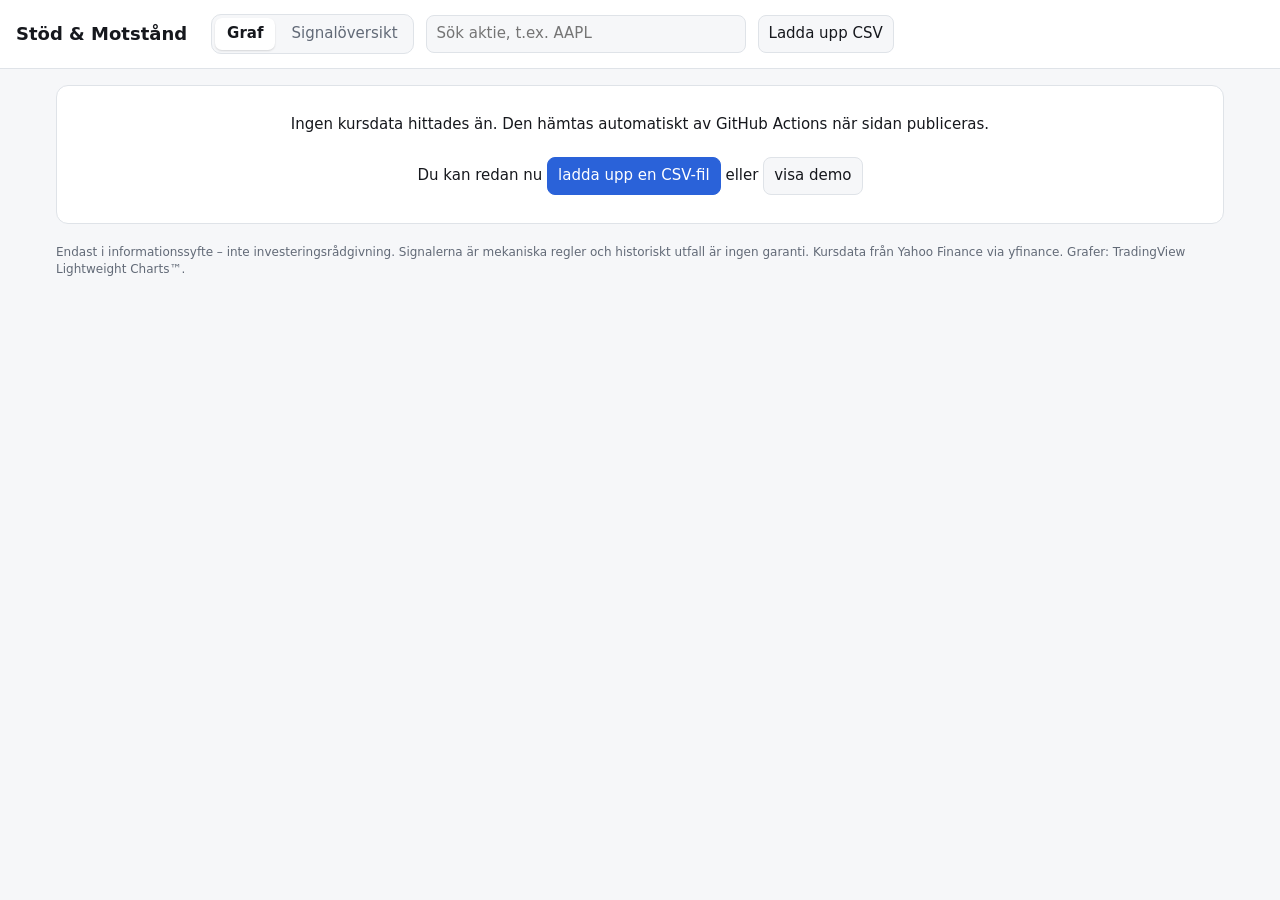
==== site/index.html @ 5eef4443 "Visa bara long-signaler Short-reglerna (nedbrott, avvisning vid motstånd) och short-filtret i signal" ====
<!doctype html>
<html lang="sv">
<head>
<meta charset="utf-8">
<meta name="viewport" content="width=device-width,initial-scale=1">
<title>Stöd &amp; Motstånd</title>
<style>
:root{
  --bg:#f6f7f9; --panel:#fff; --text:#16181d; --muted:#626a77; --border:#dfe3e8;
  --accent:#2a62d9; --sup:#138a52; --sup-bg:#e3f4ea; --res:#c8323a; --res-bg:#fbe6e7;
  --piv:#8a6d12; --grid:#eceef2;
}
@media (prefers-color-scheme: dark){
  :root{
    --bg:#0f1115; --panel:#171a20; --text:#e6e8ec; --muted:#959cab; --border:#2a2f38;
    --accent:#6f9bff; --sup:#3ccf86; --sup-bg:#13291f; --res:#ff6b72; --res-bg:#311719;
    --piv:#e0bd4f; --grid:#21252d;
  }
}
*{box-sizing:border-box}
[hidden]{display:none!important}
body{margin:0;background:var(--bg);color:var(--text);font:15px/1.45 system-ui,-apple-system,"Segoe UI",Roboto,sans-serif}
header{display:flex;flex-wrap:wrap;gap:12px;align-items:center;padding:14px 16px;border-bottom:1px solid var(--border);background:var(--panel)}
h1{font-size:18px;margin:0 12px 0 0;white-space:nowrap}
main{max-width:1200px;margin:0 auto;padding:16px}
input,select,button{font:inherit;color:inherit;background:var(--bg);border:1px solid var(--border);border-radius:8px;padding:7px 10px}
button{cursor:pointer}
button.primary{background:var(--accent);border-color:var(--accent);color:#fff}
#search{min-width:0;flex:1 1 200px;max-width:320px}
.tabs{display:flex;gap:4px;background:var(--bg);border:1px solid var(--border);border-radius:10px;padding:3px}
.tabs button{border:0;background:transparent;padding:5px 12px;border-radius:7px;color:var(--muted)}
.tabs button.on{background:var(--panel);color:var(--text);font-weight:600;box-shadow:0 1px 2px #0002}
.muted{color:var(--muted)}
.small{font-size:13px}
.cards{display:grid;grid-template-columns:repeat(auto-fit,minmax(170px,1fr));gap:12px;margin-bottom:14px}
.card{background:var(--panel);border:1px solid var(--border);border-radius:12px;padding:12px 14px}
.card .label{font-size:12px;color:var(--muted);text-transform:uppercase;letter-spacing:.04em}
.card .value{font-size:22px;font-weight:600;font-variant-numeric:tabular-nums}
.card .sub{font-size:13px;color:var(--muted)}
.card.signal-long{border-color:var(--sup);background:var(--sup-bg)}
.sup{color:var(--sup)} .res{color:var(--res)}
.layout{display:grid;grid-template-columns:1fr 280px;gap:14px}
@media (max-width:900px){.layout{grid-template-columns:1fr}}
.panel{background:var(--panel);border:1px solid var(--border);border-radius:12px;padding:14px}
.chartbox{display:flex;flex-direction:column}
#chart{flex:1;min-height:480px;width:100%}
@media (max-width:600px){#chart{min-height:360px}}
.settings h3{font-size:13px;margin:16px 0 0;padding-top:12px;border-top:1px solid var(--border)}
.settings label{display:block;font-size:13px;color:var(--muted);margin:10px 0 4px}
.settings input[type=range]{width:100%;padding:0}
.settings select{width:100%}
.settings .row{display:flex;justify-content:space-between;align-items:center}
.check{display:flex!important;gap:8px;align-items:center;color:var(--text)!important}
table{width:100%;border-collapse:collapse;font-variant-numeric:tabular-nums}
th,td{padding:8px 10px;text-align:right;border-bottom:1px solid var(--border);white-space:nowrap}
th:first-child,td:first-child{text-align:left}
th{font-size:12px;color:var(--muted);font-weight:500;text-transform:uppercase;letter-spacing:.04em}
td.l,th.l{text-align:left}
.tag{display:inline-block;padding:2px 8px;border-radius:999px;font-size:12px;font-weight:600}
.tag.sup{background:var(--sup-bg)} .tag.res{background:var(--res-bg)}
.tag.piv{background:transparent;color:var(--piv);border:1px solid var(--piv)}
.tag.neutral{background:var(--bg);color:var(--muted)}
tr.current td{font-weight:600;background:var(--bg)}
tr.click{cursor:pointer} tr.click:hover td{background:var(--bg)}
.table-wrap{overflow-x:auto}
h2{font-size:16px;margin:0 0 10px}
.msg{padding:28px;text-align:center}
.stars{letter-spacing:1px;color:var(--accent)}
.stats{display:flex;flex-wrap:wrap;gap:8px 22px;margin:0 0 10px;font-size:14px}
.stats b{font-variant-numeric:tabular-nums}
.toolbar{display:flex;flex-wrap:wrap;gap:10px;align-items:center;margin-bottom:12px}
footer{max-width:1200px;margin:0 auto;padding:4px 16px 30px;font-size:12px;color:var(--muted)}
</style>
</head>
<body>
<header>
  <h1>Stöd &amp; Motstånd</h1>
  <div class="tabs"><button id="tabChart" class="on">Graf</button><button id="tabScan">Signalöversikt</button></div>
  <input id="search" list="stocklist" placeholder="Sök aktie, t.ex. AAPL" autocomplete="off">
  <datalist id="stocklist"></datalist>
  <button id="csvBtn" title="Ladda upp egen kursdata (CSV)">Ladda upp CSV</button>
  <input id="csvFile" type="file" accept=".csv,.txt" hidden>
  <span id="updated" class="muted small"></span>
</header>

<main>
  <!-- ===== Grafvy ===== -->
  <section id="viewChart">
    <div id="content" hidden>
      <div style="display:flex;align-items:baseline;gap:10px;flex-wrap:wrap;margin-bottom:10px">
        <h2 id="title" style="font-size:20px;margin:0"></h2>
        <span id="subtitle" class="muted small"></span>
      </div>
      <div class="cards">
        <div class="card"><div class="label">Senaste kurs</div><div class="value" id="cLast">–</div><div class="sub" id="cLastSub"></div></div>
        <div class="card" id="cSigCard"><div class="label">Signal</div><div class="value" id="cSig">–</div><div class="sub" id="cSigSub"></div></div>
        <div class="card"><div class="label">Närmaste stöd</div><div class="value sup" id="cSup">–</div><div class="sub" id="cSupSub"></div></div>
        <div class="card"><div class="label">Närmaste motstånd</div><div class="value res" id="cRes">–</div><div class="sub" id="cResSub"></div></div>
        <div class="card"><div class="label">ATR (14)</div><div class="value" id="cAtr">–</div><div class="sub" id="cAtrSub"></div></div>
      </div>

      <div class="layout">
        <div class="panel chartbox" style="padding:8px"><div id="chart"></div></div>
        <div class="panel settings">
          <label for="period" style="margin-top:0">Period</label>
          <select id="period">
            <option value="126">6 månader</option>
            <option value="252" selected>1 år</option>
            <option value="504">2 år</option>
            <option value="1260">5 år</option>
          </select>
          <label for="win"><span class="row"><span>Känslighet (svängfönster)</span><b id="winV"></b></span></label>
          <input id="win" type="range" min="2" max="20" value="5">
          <label for="tol"><span class="row"><span>Zonbredd (× ATR)</span><b id="tolV"></b></span></label>
          <input id="tol" type="range" min="0.2" max="2" step="0.1" value="0.6">
          <label for="minT"><span class="row"><span>Minsta antal träffar</span><b id="minTV"></b></span></label>
          <input id="minT" type="range" min="1" max="5" value="2">
          <label for="maxN"><span class="row"><span>Nivåer per sida</span><b id="maxNV"></b></span></label>
          <input id="maxN" type="range" min="1" max="8" value="4">
          <label for="pivBase">Klassiska pivotpunkter</label>
          <select id="pivBase">
            <option value="off">Visa inte</option>
            <option value="day">Från senaste dagen</option>
            <option value="week" selected>Från förra veckan</option>
            <option value="month">Från förra månaden</option>
          </select>
          <label class="check"><input type="checkbox" id="markers"> Markera svängpunkter</label>

          <h3>Signaler</h3>
          <label class="check"><input type="checkbox" id="showSig" checked> Visa long-signaler i grafen</label>
          <label class="check"><input type="checkbox" id="trend" checked> Bara när kursen är över SMA 50</label>
          <label for="minRR"><span class="row"><span>Minsta risk/belöning</span><b id="minRRV"></b></span></label>
          <input id="minRR" type="range" min="0" max="3" step="0.25" value="1">
        </div>
      </div>

      <div class="panel" style="margin-top:14px">
        <h2>Signaler i perioden</h2>
        <div class="stats" id="sigStats"></div>
        <div class="table-wrap">
          <table>
            <thead><tr><th>Datum</th><th class="l">Signal</th><th class="l">Typ</th><th>Kurs</th><th>Stopp</th><th>Mål</th><th>R/R</th><th class="l">Utfall</th></tr></thead>
            <tbody id="sigRows"></tbody>
          </table>
        </div>
      </div>

      <div class="panel" style="margin-top:14px">
        <h2>Nivåer</h2>
        <div class="table-wrap">
          <table>
            <thead><tr><th>Typ</th><th>Nivå</th><th>Avstånd</th><th>Träffar</th><th>Senast testad</th><th>Styrka</th></tr></thead>
            <tbody id="levels"></tbody>
          </table>
        </div>
      </div>
    </div>
    <div id="message" class="panel msg"></div>
  </section>

  <!-- ===== Signalöversikt ===== -->
  <section id="viewScan" hidden>
    <div class="panel">
      <div class="toolbar">
        <h2 style="margin:0 auto 0 0">Signalöversikt</h2>
        <select id="scanDays">
          <option value="1">Senaste dagen</option>
          <option value="3">Senaste 3 dagarna</option>
          <option value="5" selected>Senaste 5 dagarna</option>
          <option value="10">Senaste 10 dagarna</option>
          <option value="21">Senaste månaden</option>
        </select>
        <label class="small" style="display:flex;gap:6px;align-items:center"><input type="checkbox" id="scanActive" checked> Bara aktiva</label>
      </div>
      <p id="scanStatus" class="muted small" style="margin:0 0 10px"></p>
      <div class="table-wrap">
        <table>
          <thead><tr><th>Aktie</th><th>Kurs</th><th class="l">Signal</th><th class="l">Typ</th><th>Datum</th><th>Stopp</th><th>Mål</th><th>R/R</th><th class="l">Status</th></tr></thead>
          <tbody id="scanRows"></tbody>
        </table>
      </div>
      <p class="muted small" style="margin:12px 0 0">Använder inställningarna från grafvyn. Klicka på en rad för att öppna aktien.</p>
    </div>
  </section>
</main>
<footer>Endast i informationssyfte – inte investeringsrådgivning. Signalerna är mekaniska regler och historiskt utfall är ingen garanti. Kursdata från Yahoo Finance via yfinance. Grafer: TradingView Lightweight Charts™.</footer>

<script src="vendor/lightweight-charts.standalone.production.js"></script>
<script>
"use strict";
const $ = id => document.getElementById(id);
const css = n => getComputedStyle(document.documentElement).getPropertyValue(n).trim();
const esc = s => String(s).replace(/[<>&"]/g, ch => ({"<":"&lt;",">":"&gt;","&":"&amp;",'"':"&quot;"}[ch]));
const state = { index: [], data: null, chart: null, candleSeries: null, volSeries: null, priceLines: [], cache: new Map() };

/* ---------- Formatering ---------- */
function fmt(x){
  if (x == null || !isFinite(x)) return "–";
  const d = Math.abs(x) >= 1000 ? 0 : Math.abs(x) >= 10 ? 2 : 3;
  return x.toLocaleString("sv-SE", {minimumFractionDigits:d, maximumFractionDigits:d});
}
const pct = x => (x > 0 ? "+" : "") + x.toLocaleString("sv-SE",{minimumFractionDigits:1,maximumFractionDigits:1}) + " %";
const num1 = x => x.toLocaleString("sv-SE",{minimumFractionDigits:1,maximumFractionDigits:1});

/* ---------- Inställningar ---------- */
function opts(){
  return {
    L: +$("period").value, k: +$("win").value, tolF: +$("tol").value, minT: +$("minT").value,
    maxN: +$("maxN").value, trend: $("trend").checked, minRR: +$("minRR").value,
  };
}

/* ---------- Beräkningar ---------- */
// Förberedda serier för en aktie: ATR(14), SMA(50) och svängpunkter
function prepare(all, k){
  const n = all.length, atrA = new Array(n).fill(NaN), sma = new Array(n).fill(NaN);
  let trSum = 0, cSum = 0; const tr = [0];
  for (let i = 1; i < n; i++){
    const [, , h, l] = all[i], pc = all[i-1][4];
    tr.push(Math.max(h - l, Math.abs(h - pc), Math.abs(l - pc)));
  }
  for (let i = 0; i < n; i++){
    trSum += tr[i]; if (i >= 15) trSum -= tr[i-14];
    if (i >= 14) atrA[i] = (i >= 15 ? trSum : trSum - tr[0]) / 14;
    cSum += all[i][4]; if (i >= 50) cSum -= all[i-50][4];
    if (i >= 49) sma[i] = cSum / 50;
  }
  return { all, atrA, sma, pivots: findPivots(all, k), k };
}

function findPivots(c, k){
  const piv = [];
  for (let i = k; i < c.length - k; i++){
    let isHigh = true, isLow = true;
    for (let j = i - k; j <= i + k; j++){
      if (j === i) continue;
      if (c[j][2] > c[i][2]) isHigh = false;
      if (c[j][3] < c[i][3]) isLow = false;
      if (!isHigh && !isLow) break;
    }
    if (isHigh) piv.push({i, price:c[i][2], kind:"high"});
    if (isLow)  piv.push({i, price:c[i][3], kind:"low"});
  }
  return piv;
}

// Nivåer så som de såg ut vid slutet av dag t (bara svängpunkter som var bekräftade då)
function levelsAt(ctx, t, o){
  const { all, atrA, pivots, k } = ctx;
  const start = Math.max(0, t - o.L + 1);
  const pts = pivots.filter(p => p.i >= start && p.i <= t - k);
  const a = atrA[t], close = all[t][4];
  const tol = Math.max((isFinite(a) ? a : close * 0.02) * o.tolF, close * 0.002);
  const sorted = pts.sort((x,y)=>x.price-y.price);
  const clusters = [];
  for (const p of sorted){
    const cl = clusters[clusters.length-1];
    if (cl && p.price - cl.min <= tol) cl.pts.push(p); else clusters.push({min:p.price, pts:[p]});
  }
  const span = Math.max(1, t - start);
  const levels = clusters.map(cl => {
    let wSum = 0, pSum = 0;
    for (const p of cl.pts){ const w = 0.4 + 0.6 * (p.i - start) / span; wSum += w; pSum += w * p.price; }
    const lastI = Math.max(...cl.pts.map(p=>p.i));
    return { price:pSum/wSum, touches:cl.pts.length, score:wSum, lastDate:all[lastI][0],
             highs:cl.pts.filter(p=>p.kind==="high").length, lows:cl.pts.filter(p=>p.kind==="low").length };
  }).filter(l => l.touches >= o.minT);
  return { levels, tol, a: isFinite(a) ? a : close * 0.02, start, pts };
}

/* Signalregler (utvärderas på dagens stängning mot gårdagens nivåer):
   Long – Utbrott: stängning över ett motstånd med minst ¼ ATR marginal.
       – Studs:   dagens lägsta når stödzonen, stängning över stödet och grön dag.
   Stopp läggs på andra sidan nivån (± zonbredd), målet är nästa nivå (annars 2R). */
function signalAt(ctx, t, o){
  if (t < 60) return null;
  const { all, sma } = ctx;
  const LV = levelsAt(ctx, t - 1, o);
  if (!LV.levels.length) return null;
  const [date, O, H, Lo, C] = all[t], P = all[t-1][4], a = LV.a, tol = LV.tol;
  const lv = LV.levels.map(l => l.price).sort((x,y)=>x-y);
  const upBreaks = lv.filter(x => P <= x && C > x + 0.25 * a);
  const below = lv.filter(x => x < C);
  let s = null;
  if (upBreaks.length){ const x = Math.max(...upBreaks); s = {side:"long", kind:"Utbrott", level:x, stop:x - tol}; }
  else {
    const sp = below.length ? below[below.length-1] : null;
    if (sp != null && Lo <= sp + tol && C > O && C - sp <= a) s = {side:"long", kind:"Studs på stöd", level:sp, stop:sp - tol};
  }
  if (!s) return null;
  if (o.trend && isFinite(sma[t]) && C < sma[t]) return null;
  const tg = lv.find(x => x > C + 0.5 * a); s.target = tg ?? C + 2 * (C - s.stop);
  const risk = Math.abs(C - s.stop);
  if (risk <= 0) return null;
  s.rr = Math.abs(s.target - C) / risk;
  if (s.rr < o.minRR) return null;
  return { ...s, t, date, entry:C };
}

// Följ upp en signal: nåddes målet eller stoppet först?
function outcome(all, s){
  for (let j = s.t + 1; j < all.length; j++){
    const [, , h, l] = all[j];
    if (s.side === "long"){
      if (l <= s.stop) return {res:"loss", r:-1, date:all[j][0]};
      if (h >= s.target) return {res:"win", r:s.rr, date:all[j][0]};
    } else {
      if (h >= s.stop) return {res:"loss", r:-1, date:all[j][0]};
      if (l <= s.target) return {res:"win", r:s.rr, date:all[j][0]};
    }
  }
  return {res:"open", r:0};
}

function signalsInRange(ctx, from, to, o){
  const out = []; const lastT = {long:-1e9};
  for (let t = Math.max(from, 60); t <= to; t++){
    const s = signalAt(ctx, t, o);
    if (!s || t - lastT[s.side] < ctx.k) continue; // undvik upprepningar
    lastT[s.side] = t;
    s.out = outcome(ctx.all, s);
    out.push(s);
  }
  return out;
}

function classicPivots(all, base){
  if (base === "off" || all.length < 2) return null;
  let rows;
  if (base === "day") rows = [all[all.length-1]];
  else {
    const key = base === "week"
      ? d => { const x = new Date(d); const day = (x.getUTCDay()+6)%7; x.setUTCDate(x.getUTCDate()-day); return x.toISOString().slice(0,10); }
      : d => d.slice(0,7);
    const curKey = key(all[all.length-1][0]);
    let prevKey = null;
    for (let i = all.length-1; i >= 0; i--){ const k = key(all[i][0]); if (k !== curKey){ prevKey = k; break; } }
    if (!prevKey) return null;
    rows = all.filter(r => key(r[0]) === prevKey);
  }
  const H = Math.max(...rows.map(r=>r[2])), L = Math.min(...rows.map(r=>r[3])), C = rows[rows.length-1][4];
  const P = (H + L + C) / 3;
  return [["R3", H + 2*(P - L)], ["R2", P + (H - L)], ["R1", 2*P - L], ["P", P],
          ["S1", 2*P - H], ["S2", P - (H - L)], ["S3", L - 2*(H - P)]];
}

/* ---------- Diagram ---------- */
function buildChart(){
  const el = $("chart");
  el.innerHTML = "";
  const chart = LightweightCharts.createChart(el, {
    autoSize: true,
    layout: { background:{type:"solid", color:css("--panel")}, textColor:css("--muted"), fontFamily:"system-ui, sans-serif" },
    grid: { vertLines:{color:css("--grid")}, horzLines:{color:css("--grid")} },
    rightPriceScale: { borderColor:css("--border") },
    timeScale: { borderColor:css("--border") },
    crosshair: { mode: LightweightCharts.CrosshairMode.Normal },
    localization: { locale: "sv-SE" },
  });
  state.candleSeries = chart.addCandlestickSeries({
    upColor:css("--sup"), downColor:css("--res"), borderVisible:false,
    wickUpColor:css("--sup"), wickDownColor:css("--res"),
  });
  state.volSeries = chart.addHistogramSeries({ priceScaleId:"vol", priceFormat:{type:"volume"}, lastValueVisible:false, priceLineVisible:false });
  chart.priceScale("vol").applyOptions({ scaleMargins:{top:0.85, bottom:0} });
  state.chart = chart;
}

/* ---------- Rendering av grafvyn ---------- */
function setLabels(){
  $("winV").textContent = $("win").value + " dagar";
  $("tolV").textContent = (+$("tol").value).toFixed(1);
  $("minTV").textContent = $("minT").value;
  $("maxNV").textContent = $("maxN").value;
  $("minRRV").textContent = (+$("minRR").value).toFixed(2).replace(".", ",");
}

const sigTag = () => `<span class="tag sup">Long</span>`;
const outText = o => o.res === "win" ? `<span class="sup">Mål nått ${o.date}</span>` : o.res === "loss" ? `<span class="res">Stoppad ${o.date}</span>` : `<span class="muted">Aktiv</span>`;

function render(){
  setLabels();
  const d = state.data; if (!d) return;
  const o = opts();
  const all = d.candles, n = all.length, T = n - 1;
  const ctx = prepare(all, o.k);
  const LV = levelsAt(ctx, T, o);
  const c = all.slice(LV.start), off = LV.start;
  const last = all[T], close = last[4], prev = n > 1 ? all[T-1][4] : close, a = LV.a;

  const levels = LV.levels;
  const maxScore = Math.max(1e-9, ...levels.map(l=>l.score));
  const sup = levels.filter(l => l.price < close).sort((x,y)=>y.score-x.score).slice(0,o.maxN).sort((x,y)=>y.price-x.price);
  const res = levels.filter(l => l.price >= close).sort((x,y)=>y.score-x.score).slice(0,o.maxN).sort((x,y)=>x.price-y.price);
  // Saknas nivå på någon sida (t.ex. vid ny botten/topp) används periodens lägsta/högsta
  const extreme = kind => { const col = kind === "low" ? 3 : 2; let bi = 0;
    c.forEach((r,i) => { if (kind === "low" ? r[col] < c[bi][col] : r[col] > c[bi][col]) bi = i; });
    return {price:c[bi][col], touches:1, score:0, lastDate:c[bi][0], highs:+(kind==="high"), lows:+(kind==="low"), extreme:true}; };
  if (!sup.length){ const e = extreme("low"); if (e.price < close) sup.push(e); }
  if (!res.length){ const e = extreme("high"); if (e.price > close) res.push(e); }
  const piv = classicPivots(all, $("pivBase").value);
  const sigs = signalsInRange(ctx, off + 1, T, o);
  const active = [...sigs].reverse().find(s => s.out.res === "open" && T - s.t <= 10);

  // Kort
  const currency = d.currency || "";
  $("cLast").textContent = fmt(close) + (currency ? " " + currency : "");
  const chg = (close/prev - 1) * 100;
  $("cLastSub").innerHTML = `<span class="${chg>=0?"sup":"res"}">${pct(chg)}</span> · ${last[0]}`;
  const ns = sup[0], nr = res[0];
  $("cSup").textContent = ns ? fmt(ns.price) : "–";
  $("cSupSub").textContent = ns ? `${pct((ns.price/close-1)*100)} · ${ns.extreme ? "periodens botten" : ns.touches + " träffar"}` : "Ingen nivå under kursen";
  $("cRes").textContent = nr ? fmt(nr.price) : "–";
  $("cResSub").textContent = nr ? `${pct((nr.price/close-1)*100)} · ${nr.extreme ? "periodens topp" : nr.touches + " träffar"}` : "Ingen nivå över kursen";
  $("cAtr").textContent = fmt(a);
  $("cAtrSub").textContent = num1(a/close*100) + " % av kursen";
  const card = $("cSigCard");
  card.className = "card" + (active ? " signal-" + active.side : "");
  if (active){
    $("cSig").innerHTML = `<span class="sup">LONG</span>`;
    $("cSigSub").textContent = `${active.kind} ${active.date} · stopp ${fmt(active.stop)} · mål ${fmt(active.target)} · R/R ${num1(active.rr)}`;
  } else {
    $("cSig").innerHTML = `<span class="muted">Neutral</span>`;
    $("cSigSub").textContent = "Ingen aktiv signal de senaste 10 dagarna";
  }

  // Diagram
  if (!state.chart) buildChart();
  const cs = state.candleSeries;
  cs.setData(c.map(r => ({time:r[0], open:r[1], high:r[2], low:r[3], close:r[4]})));
  const up = css("--sup"), dn = css("--res");
  state.volSeries.setData(c.map(r => ({time:r[0], value:r[5]||0, color:(r[4]>=r[1]?up:dn) + "55"})));
  state.priceLines.forEach(pl => cs.removePriceLine(pl));
  state.priceLines = [];
  const S = LightweightCharts.LineStyle;
  const line = (price, color, title, extra = {}) => state.priceLines.push(cs.createPriceLine({price, color, lineWidth:1, lineStyle:S.Solid, axisLabelVisible:true, title, ...extra}));
  sup.forEach((l,i) => line(l.price, up, l.extreme ? "Periodens botten" : `Stöd (${l.touches})`, {lineWidth: i===0?2:1}));
  res.forEach((l,i) => line(l.price, dn, l.extreme ? "Periodens topp" : `Motstånd (${l.touches})`, {lineWidth: i===0?2:1}));
  if (piv) piv.forEach(([name, p]) => line(p, css("--piv"), name, {lineStyle:S.Dashed, axisLabelVisible:false}));
  if (active && $("showSig").checked){
    line(active.stop, css("--muted"), "Stopp", {lineStyle:S.Dotted});
    line(active.target, css("--accent"), "Mål", {lineStyle:S.Dotted});
  }
  const marks = [];
  if ($("markers").checked) LV.pts.forEach(p => marks.push({time:all[p.i][0], position: p.kind==="high" ? "aboveBar" : "belowBar",
    color: (p.kind==="high" ? dn : up) + "99", shape:"circle", size:0.5}));
  if ($("showSig").checked) sigs.forEach(s => marks.push({time:s.date, position: s.side==="long" ? "belowBar" : "aboveBar",
    color: s.side==="long" ? up : dn, shape: s.side==="long" ? "arrowUp" : "arrowDown", text: s.side==="long" ? "L" : "S", size:1.2}));
  marks.sort((x,y)=> x.time < y.time ? -1 : x.time > y.time ? 1 : 0);
  cs.setMarkers(marks);
  state.chart.timeScale().fitContent();

  // Signaltabell + statistik
  const closed = sigs.filter(s => s.out.res !== "open");
  const wins = closed.filter(s => s.out.res === "win").length;
  const avgR = closed.length ? closed.reduce((a,s)=>a+s.out.r,0)/closed.length : 0;
  $("sigStats").innerHTML = sigs.length
    ? `<span>Signaler: <b>${sigs.length}</b></span>
       <span>Avslutade: <b>${closed.length}</b></span>
       <span>Träffsäkerhet: <b>${closed.length ? Math.round(100*wins/closed.length) + " %" : "–"}</b></span>
       <span>Snitt per affär: <b class="${avgR>=0?"sup":"res"}">${closed.length ? (avgR>=0?"+":"") + num1(avgR) + " R" : "–"}</b></span>`
    : `<span class="muted">Inga signaler i perioden med nuvarande inställningar.</span>`;
  $("sigRows").innerHTML = [...sigs].reverse().slice(0, 15).map(s =>
    `<tr><td>${s.date}</td><td class="l">${sigTag(s)}</td><td class="l">${s.kind}</td><td>${fmt(s.entry)}</td><td>${fmt(s.stop)}</td><td>${fmt(s.target)}</td><td>${num1(s.rr)}</td><td class="l">${outText(s.out)}</td></tr>`).join("");

  // Nivåtabell
  const rows = [
    ...res.map(l => ({...l, type:"res"})), ...sup.map(l => ({...l, type:"sup"})),
    ...(piv ? piv.map(([name,p]) => ({type:"piv", name, price:p})) : []),
    {type:"cur", price:close},
  ].sort((x,y)=>y.price-x.price);
  const stars = s => { if (!s) return "–"; const k = Math.max(1, Math.round(5 * s / maxScore)); return "★".repeat(k) + "☆".repeat(5-k); };
  $("levels").innerHTML = rows.map(r => {
    if (r.type === "cur") return `<tr class="current"><td>Aktuell kurs</td><td>${fmt(r.price)}</td><td></td><td></td><td>${last[0]}</td><td></td></tr>`;
    const dist = pct((r.price/close-1)*100);
    if (r.type === "piv") return `<tr><td><span class="tag piv">Pivot ${r.name}</span></td><td>${fmt(r.price)}</td><td>${dist}</td><td class="muted">–</td><td class="muted">–</td><td class="muted">–</td></tr>`;
    const tag = r.type === "sup" ? `<span class="tag sup">${r.extreme?"Stöd (periodens botten)":"Stöd"}</span>` : `<span class="tag res">${r.extreme?"Motstånd (periodens topp)":"Motstånd"}</span>`;
    return `<tr><td>${tag}</td><td>${fmt(r.price)}</td><td>${dist}</td><td title="${r.highs} toppar, ${r.lows} bottnar">${r.touches}</td><td>${r.lastDate}</td><td class="stars">${stars(r.score)}</td></tr>`;
  }).join("");
}

/* ---------- Data ---------- */
function showMessage(html){ $("message").innerHTML = html; $("message").hidden = false; }

function showData(d){
  if (!d.candles || d.candles.length < 80){ showMessage("För lite kursdata (minst 80 dagar behövs)."); return; }
  d.candles.sort((a,b)=> a[0] < b[0] ? -1 : 1);
  state.data = d;
  $("title").textContent = d.name && d.name !== d.symbol ? d.name : d.symbol;
  $("subtitle").textContent = (d.name && d.name !== d.symbol ? d.symbol + " · " : "") + d.candles.length + " handelsdagar" + (d.source ? " · " + d.source : "");
  $("content").hidden = false; $("message").hidden = true;
  render();
}

async function fetchStock(item){
  if (state.cache.has(item.symbol)) return state.cache.get(item.symbol);
  const r = await fetch("data/" + item.file, {cache:"no-cache"});
  if (!r.ok) throw new Error(r.status);
  const d = await r.json();
  d.candles.sort((a,b)=> a[0] < b[0] ? -1 : 1);
  state.cache.set(item.symbol, d);
  return d;
}

async function loadSymbol(sym){
  setView("chart");
  const item = state.index.find(s => s.symbol.toLowerCase() === sym.toLowerCase());
  if (!item){ showMessage(`<b>${esc(sym)}</b> finns inte i listan. Lägg till den i <code>watchlist.txt</code> eller ladda upp en CSV-fil.`); return; }
  try {
    showData(await fetchStock(item));
    $("search").value = item.symbol;
    history.replaceState(null, "", "#" + encodeURIComponent(item.symbol));
    try { localStorage.setItem("sr-last", item.symbol); } catch {}
  } catch { showMessage("Kunde inte läsa kursdata för " + esc(item.symbol) + "."); }
}

async function loadIndex(){
  try {
    const r = await fetch("data/index.json", {cache:"no-cache"});
    if (!r.ok) throw new Error(r.status);
    const idx = await r.json();
    state.index = idx.stocks || [];
    $("stocklist").innerHTML = state.index.map(s => `<option value="${esc(s.symbol)}">${esc(s.name||"")}</option>`).join("");
    if (idx.updated) $("updated").textContent = state.index.length + " aktier · uppdaterad " + new Date(idx.updated).toLocaleString("sv-SE",{dateStyle:"short",timeStyle:"short"});
  } catch { state.index = []; }
  let start = decodeURIComponent(location.hash.slice(1));
  if (!start){ try { start = localStorage.getItem("sr-last") || ""; } catch {} }
  if (!start && state.index.length) start = state.index[0].symbol;
  if (start && state.index.length) loadSymbol(start);
  else showMessage(`Ingen kursdata hittades än. Den hämtas automatiskt av GitHub Actions när sidan publiceras.<br><br>
    Du kan redan nu <button class="primary" onclick="$('csvFile').click()">ladda upp en CSV-fil</button> eller <button onclick="showData(demoData())">visa demo</button>`);
}

/* ---------- Signalöversikt ---------- */
let scanToken = 0;
async function runScan(){
  const token = ++scanToken;
  const o = opts(), days = +$("scanDays").value, onlyActive = $("scanActive").checked;
  if (!state.index.length){ $("scanStatus").textContent = "Ingen kursdata finns än."; $("scanRows").innerHTML = ""; return; }
  const results = []; let done = 0;
  const queue = [...state.index];
  const draw = () => {
    const rows = results
      .filter(r => !onlyActive || r.s.out.res === "open")
      .sort((x,y) => x.s.date === y.s.date ? y.s.rr - x.s.rr : (x.s.date < y.s.date ? 1 : -1));
    $("scanRows").innerHTML = rows.length ? rows.map(r => `<tr class="click" data-sym="${esc(r.item.symbol)}">
      <td><b>${esc(r.item.symbol)}</b> <span class="muted small">${esc((r.item.name||"").slice(0,28))}</span></td>
      <td>${fmt(r.close)}</td><td class="l">${sigTag(r.s)}</td><td class="l">${r.s.kind}</td><td>${r.s.date}</td>
      <td>${fmt(r.s.stop)}</td><td>${fmt(r.s.target)}</td><td>${num1(r.s.rr)}</td><td class="l">${outText(r.s.out)}</td></tr>`).join("")
      : `<tr><td colspan="9" class="muted" style="text-align:center;padding:20px">${done < state.index.length ? "Letar…" : "Inga signaler med valda filter."}</td></tr>`;
    $("scanStatus").textContent = done < state.index.length
      ? `Skannar ${done} av ${state.index.length} aktier…`
      : `${rows.length} ${rows.length === 1 ? "signal" : "signaler"} bland ${state.index.length} aktier.`;
  };
  const worker = async () => {
    while (queue.length && token === scanToken){
      const item = queue.shift();
      try {
        const d = await fetchStock(item);
        const all = d.candles, T = all.length - 1;
        if (T > 80){
          const ctx = prepare(all, o.k);
          // senaste signalen inom vald tidsperiod
          const sigs = signalsInRange(ctx, Math.max(1, T - days + 1 - o.k), T, o).filter(s => T - s.t < days);
          if (sigs.length) results.push({item, close: all[T][4], s: sigs[sigs.length-1]});
        }
      } catch {}
      done++;
      if (token === scanToken && (done % 8 === 0 || done === state.index.length)) draw();
    }
  };
  draw();
  await Promise.all(Array.from({length:6}, worker));
  if (token === scanToken) draw();
}
$("scanRows").addEventListener("click", e => { const tr = e.target.closest("tr[data-sym]"); if (tr) loadSymbol(tr.dataset.sym); });
["scanDays","scanActive"].forEach(id => $(id).addEventListener("change", runScan));

function setView(v){
  $("viewChart").hidden = v !== "chart"; $("viewScan").hidden = v !== "scan";
  $("tabChart").classList.toggle("on", v === "chart"); $("tabScan").classList.toggle("on", v === "scan");
  if (v === "scan") runScan();
}
$("tabChart").onclick = () => setView("chart");
$("tabScan").onclick = () => setView("scan");

/* ---------- CSV ---------- */
function parseCSV(text, filename){
  text = text.replace(/^﻿/, "");
  const lines = text.split(/\r?\n/).filter(l => l.trim());
  const first = lines[0];
  const delim = first.includes("\t") ? "\t" : (first.split(";").length > first.split(",").length ? ";" : ",");
  const head = first.split(delim).map(h => h.trim().replace(/"/g,"").toLowerCase());
  const find = (...names) => head.findIndex(h => names.some(n => h === n || h.startsWith(n)));
  const ci = {
    d: find("date","datum","time","tid"), o: find("open","öppning","öppen"), h: find("high","högst","hög"),
    l: find("low","lägst","låg"), c: find("close","stängning","senast","slut","adj close"), v: find("volume","volym","total volym","vol"),
  };
  if (ci.d < 0 || ci.c < 0) throw new Error("Hittar inga kolumner för datum och stängningskurs.");
  const num = s => { if (s == null) return NaN; s = s.replace(/"/g,"").replace(/\s/g,"").replace(/^\$/,""); if (delim !== ",") s = s.replace(",", "."); return parseFloat(s); };
  const candles = [];
  for (const line of lines.slice(1)){
    const f = line.split(delim);
    let date = (f[ci.d]||"").replace(/"/g,"").trim();
    const us = date.match(/^(\d{1,2})\/(\d{1,2})\/(\d{4})/);
    if (us) date = `${us[3]}-${us[1].padStart(2,"0")}-${us[2].padStart(2,"0")}`;
    date = date.slice(0,10);
    if (!/^\d{4}-\d{2}-\d{2}$/.test(date)) continue;
    const c = num(f[ci.c]);
    const o = ci.o>=0 ? num(f[ci.o]) : c, h = ci.h>=0 ? num(f[ci.h]) : Math.max(o,c), l = ci.l>=0 ? num(f[ci.l]) : Math.min(o,c);
    if (![o,h,l,c].every(isFinite)) continue;
    candles.push([date, o||c, Math.max(h,o,c), Math.min(l,o,c), c, ci.v>=0 ? (num(f[ci.v])||0) : 0]);
  }
  const uniq = [...new Map(candles.map(r => [r[0], r])).values()];
  const name = filename.replace(/\.[^.]+$/, "");
  return { symbol:name, name, currency:"", candles:uniq, source:"uppladdad fil" };
}

$("csvBtn").onclick = () => $("csvFile").click();
$("csvFile").onchange = async e => {
  const f = e.target.files[0]; if (!f) return;
  setView("chart");
  try { showData(parseCSV(await f.text(), f.name)); history.replaceState(null,"",location.pathname); }
  catch (err){ showMessage("Kunde inte läsa filen: " + esc(err.message) + "<br><span class='muted small'>Filen behöver kolumner för Datum och Stängning (Close), gärna även Öppning, Högst, Lägst och Volym.</span>"); }
  e.target.value = "";
};

/* ---------- Demo (syntetisk data) ---------- */
function demoData(){
  let seed = 7; const rnd = () => (seed = (seed * 16807) % 2147483647) / 2147483647;
  const candles = []; let p = 100; const d = new Date(Date.UTC(2024, 0, 2));
  while (candles.length < 600){
    if (d.getUTCDay() % 6 !== 0){
      const drift = Math.sin(candles.length / 45) * 0.004;
      const o = p, c = Math.max(5, o * (1 + drift + (rnd() - 0.5) * 0.035));
      const h = Math.max(o, c) * (1 + rnd() * 0.012), l = Math.min(o, c) * (1 - rnd() * 0.012);
      candles.push([d.toISOString().slice(0,10), o, h, l, c, Math.round(1e6 * (0.5 + rnd()))]); p = c;
    }
    d.setUTCDate(d.getUTCDate() + 1);
  }
  return { symbol:"DEMO", name:"Demo", currency:"", candles, source:"syntetisk data, inte en riktig aktie" };
}

/* ---------- Händelser ---------- */
$("search").addEventListener("change", e => { const v = e.target.value.trim(); if (v) loadSymbol(v); });
["period","win","tol","minT","maxN","pivBase","markers","showSig","trend","minRR"].forEach(id => $(id).addEventListener("input", render));
matchMedia("(prefers-color-scheme: dark)").addEventListener("change", () => { state.chart?.remove(); state.chart = null; render(); });
loadIndex();
</script>
</body>
</html>
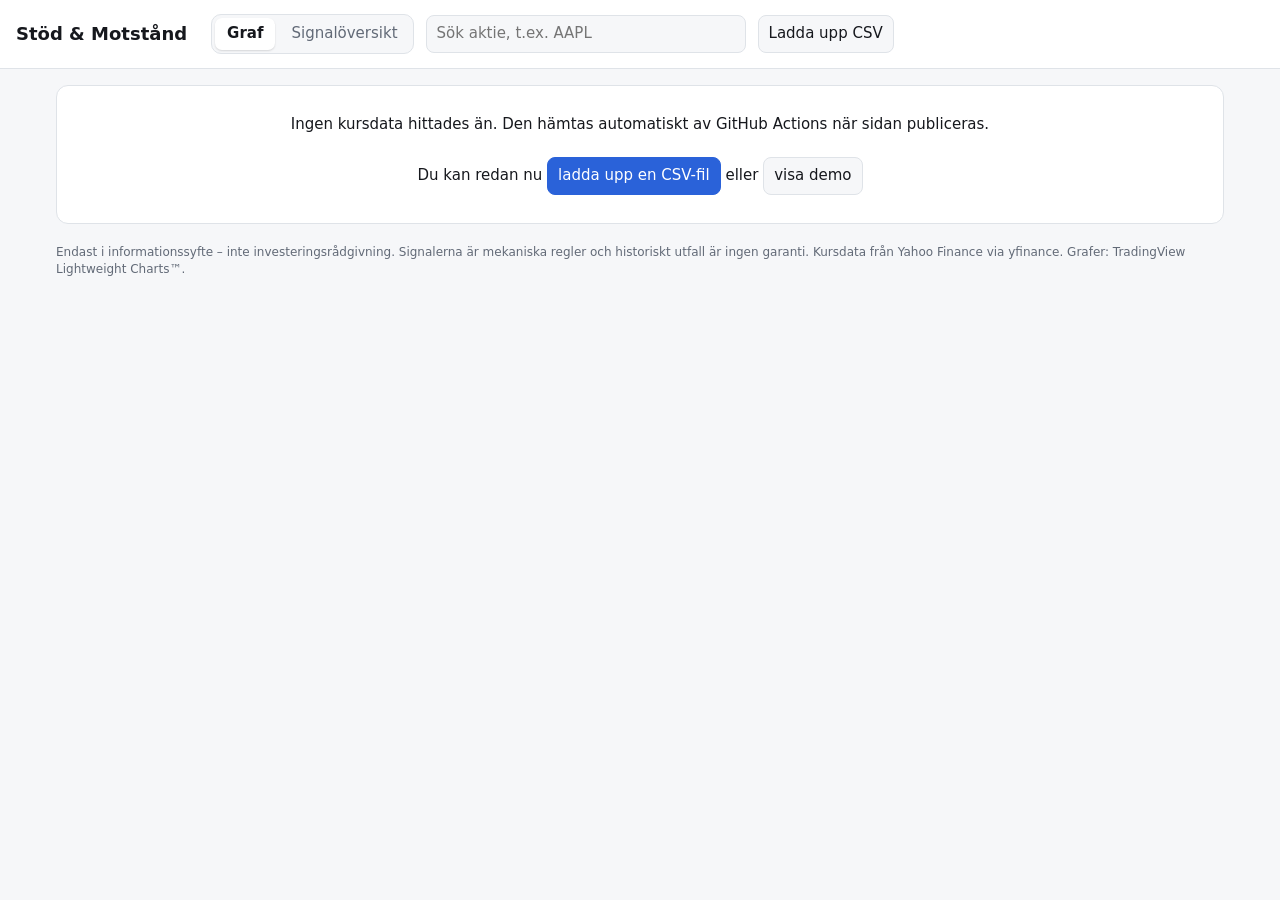
==== commit a0c5b7bb: "Hemsidan använder engine.js och får inställningar för signalfiltren Co-Authored-By: Claude Opus 5.5 " ====
--- a/site/index.html
+++ b/site/index.html
@@ -8,13 +8,13 @@
 :root{
   --bg:#f6f7f9; --panel:#fff; --text:#16181d; --muted:#626a77; --border:#dfe3e8;
   --accent:#2a62d9; --sup:#138a52; --sup-bg:#e3f4ea; --res:#c8323a; --res-bg:#fbe6e7;
-  --piv:#8a6d12; --grid:#eceef2;
+  --piv:#8a6d12; --grid:#eceef2; --tp:#2a62d9; --tp-bg:#e6edfb; --sl:#c8323a;
 }
 @media (prefers-color-scheme: dark){
   :root{
     --bg:#0f1115; --panel:#171a20; --text:#e6e8ec; --muted:#959cab; --border:#2a2f38;
     --accent:#6f9bff; --sup:#3ccf86; --sup-bg:#13291f; --res:#ff6b72; --res-bg:#311719;
-    --piv:#e0bd4f; --grid:#21252d;
+    --piv:#e0bd4f; --grid:#21252d; --tp:#6f9bff; --tp-bg:#18223a; --sl:#ff6b72;
   }
 }
 *{box-sizing:border-box}
@@ -38,7 +38,7 @@
 .card .value{font-size:22px;font-weight:600;font-variant-numeric:tabular-nums}
 .card .sub{font-size:13px;color:var(--muted)}
 .card.signal-long{border-color:var(--sup);background:var(--sup-bg)}
-.sup{color:var(--sup)} .res{color:var(--res)}
+.sup{color:var(--sup)} .res{color:var(--res)} .tp{color:var(--tp)} .sl{color:var(--sl)}
 .layout{display:grid;grid-template-columns:1fr 280px;gap:14px}
 @media (max-width:900px){.layout{grid-template-columns:1fr}}
 .panel{background:var(--panel);border:1px solid var(--border);border-radius:12px;padding:14px}
@@ -58,8 +58,8 @@
 td.l,th.l{text-align:left}
 .tag{display:inline-block;padding:2px 8px;border-radius:999px;font-size:12px;font-weight:600}
 .tag.sup{background:var(--sup-bg)} .tag.res{background:var(--res-bg)}
+.tag.tp{background:var(--tp-bg)} .tag.sl{background:var(--res-bg)}
 .tag.piv{background:transparent;color:var(--piv);border:1px solid var(--piv)}
-.tag.neutral{background:var(--bg);color:var(--muted)}
 tr.current td{font-weight:600;background:var(--bg)}
 tr.click{cursor:pointer} tr.click:hover td{background:var(--bg)}
 .table-wrap{overflow-x:auto}
@@ -69,6 +69,7 @@
 .stats{display:flex;flex-wrap:wrap;gap:8px 22px;margin:0 0 10px;font-size:14px}
 .stats b{font-variant-numeric:tabular-nums}
 .toolbar{display:flex;flex-wrap:wrap;gap:10px;align-items:center;margin-bottom:12px}
+.plan-head{display:flex;flex-wrap:wrap;gap:6px 14px;align-items:baseline;margin-bottom:8px}
 footer{max-width:1200px;margin:0 auto;padding:4px 16px 30px;font-size:12px;color:var(--muted)}
 </style>
 </head>
@@ -119,19 +120,83 @@
           <input id="maxN" type="range" min="1" max="8" value="4">
           <label for="pivBase">Klassiska pivotpunkter</label>
           <select id="pivBase">
-            <option value="off">Visa inte</option>
+            <option value="off" selected>Visa inte</option>
             <option value="day">Från senaste dagen</option>
-            <option value="week" selected>Från förra veckan</option>
+            <option value="week">Från förra veckan</option>
             <option value="month">Från förra månaden</option>
           </select>
+          <label class="check"><input type="checkbox" id="zones" checked> Visa nivåerna som zoner</label>
           <label class="check"><input type="checkbox" id="markers"> Markera svängpunkter</label>
 
           <h3>Signaler</h3>
           <label class="check"><input type="checkbox" id="showSig" checked> Visa long-signaler i grafen</label>
-          <label class="check"><input type="checkbox" id="trend" checked> Bara när kursen är över SMA 50</label>
-          <label for="minRR"><span class="row"><span>Minsta risk/belöning</span><b id="minRRV"></b></span></label>
+          <label for="types">Signaltyp</label>
+          <select id="types">
+            <option value="both">Utbrott och studs på stöd</option>
+            <option value="breakout">Bara utbrott</option>
+            <option value="bounce">Bara studs på stöd</option>
+          </select>
+          <label for="trend">Trendfilter</label>
+          <select id="trend">
+            <option value="none">Av</option>
+            <option value="sma50">Kurs över SMA 50</option>
+            <option value="sma50_200">Kurs över SMA 50 och SMA 50 över SMA 200</option>
+            <option value="rising">Kurs över SMA 50 och SMA 50 stigande</option>
+          </select>
+          <label class="check"><input type="checkbox" id="market"> Bara när S&amp;P 500 är över SMA 200</label>
+          <label for="minVol">Volym vid utbrott</label>
+          <select id="minVol">
+            <option value="0">Inget krav</option>
+            <option value="1.3">Minst 1,3 × snittet</option>
+            <option value="1.8">Minst 1,8 × snittet</option>
+          </select>
+          <label for="minClosePos">Stängning i dagens spann</label>
+          <select id="minClosePos">
+            <option value="0">Inget krav</option>
+            <option value="0.5">Övre halvan</option>
+            <option value="0.75">Översta fjärdedelen</option>
+          </select>
+          <label for="minRespect">Nivåns pålitlighet</label>
+          <select id="minRespect">
+            <option value="0">Inget krav</option>
+            <option value="0.6">Respekterad minst 60 %</option>
+            <option value="0.75">Respekterad minst 75 %</option>
+          </select>
+          <label for="maxRsi">Överköpt (RSI 14)</label>
+          <select id="maxRsi">
+            <option value="0">Inget krav</option>
+            <option value="70">Ingen signal över RSI 70</option>
+          </select>
+          <label for="minRR"><span class="row"><span>Minsta risk/belöning (TP1)</span><b id="minRRV"></b></span></label>
           <input id="minRR" type="range" min="0" max="3" step="0.25" value="1">
+          <button id="resetSig" style="margin-top:10px;width:100%">Återställ rekommenderade inställningar</button>
+
+          <h3>Stoploss &amp; take profit</h3>
+          <label for="slMode">Stoploss</label>
+          <select id="slMode">
+            <option value="level" selected>Under stödzonen</option>
+            <option value="atr1.5">1,5 × ATR under köp</option>
+            <option value="atr2">2 × ATR under köp</option>
+            <option value="atr3">3 × ATR under köp</option>
+          </select>
+          <label for="tpMode">Take profit</label>
+          <select id="tpMode">
+            <option value="levels" selected>Nästa motstånd</option>
+            <option value="r">1R / 2R / 3R</option>
+          </select>
+          <label class="check"><input type="checkbox" id="showPlan" checked> Visa SL/TP i grafen</label>
         </div>
+      </div>
+
+      <div class="panel" style="margin-top:14px">
+        <div class="plan-head"><h2 style="margin:0">Handelsplan (long)</h2><span id="planNote" class="muted small"></span></div>
+        <div class="table-wrap">
+          <table>
+            <thead><tr><th>Nivå</th><th>Pris</th><th>Från köp</th><th>R-multipel</th><th class="l">Baserad på</th></tr></thead>
+            <tbody id="planRows"></tbody>
+          </table>
+        </div>
+        <p class="muted small" style="margin:10px 0 0">R = risken per aktie (köp − stoploss). TP2 på 2R betyder att vinsten är dubbelt så stor som förlusten om stoppen går. En vanlig strategi är att sälja en del vid varje TP och flytta stoppen till köpkursen när TP1 nås.</p>
       </div>
 
       <div class="panel" style="margin-top:14px">
@@ -139,7 +204,7 @@
         <div class="stats" id="sigStats"></div>
         <div class="table-wrap">
           <table>
-            <thead><tr><th>Datum</th><th class="l">Signal</th><th class="l">Typ</th><th>Kurs</th><th>Stopp</th><th>Mål</th><th>R/R</th><th class="l">Utfall</th></tr></thead>
+            <thead><tr><th>Datum</th><th class="l">Typ</th><th>Köp</th><th>SL</th><th>TP1</th><th>TP2</th><th>TP3</th><th>R/R</th><th class="l">Utfall</th></tr></thead>
             <tbody id="sigRows"></tbody>
           </table>
         </div>
@@ -149,10 +214,11 @@
         <h2>Nivåer</h2>
         <div class="table-wrap">
           <table>
-            <thead><tr><th>Typ</th><th>Nivå</th><th>Avstånd</th><th>Träffar</th><th>Senast testad</th><th>Styrka</th></tr></thead>
+            <thead><tr><th>Typ</th><th>Nivå</th><th>Zon</th><th>Avstånd</th><th>Träffar</th><th>Respekterad</th><th>Senast testad</th><th>Styrka</th></tr></thead>
             <tbody id="levels"></tbody>
           </table>
         </div>
+        <p class="muted small" style="margin:10px 0 0"><b>Träffar</b> = svängtoppar/-bottnar i zonen. <b>Respekterad</b> = andel av gångerna kursen nådde zonen som den vände i stället för att bryta igenom. Styrkan väger ihop träffar, hur färska de är, volymen vid vändningarna, om nivån syns även på längre sikt och om den bytt roll (motstånd som blivit stöd eller tvärtom).</p>
       </div>
     </div>
     <div id="message" class="panel msg"></div>
@@ -175,7 +241,7 @@
       <p id="scanStatus" class="muted small" style="margin:0 0 10px"></p>
       <div class="table-wrap">
         <table>
-          <thead><tr><th>Aktie</th><th>Kurs</th><th class="l">Signal</th><th class="l">Typ</th><th>Datum</th><th>Stopp</th><th>Mål</th><th>R/R</th><th class="l">Status</th></tr></thead>
+          <thead><tr><th>Aktie</th><th>Kurs</th><th class="l">Typ</th><th>Datum</th><th>Köp</th><th>SL</th><th>TP1</th><th>TP2</th><th>R/R</th><th class="l">Status</th></tr></thead>
           <tbody id="scanRows"></tbody>
         </table>
       </div>
@@ -186,6 +252,7 @@
 <footer>Endast i informationssyfte – inte investeringsrådgivning. Signalerna är mekaniska regler och historiskt utfall är ingen garanti. Kursdata från Yahoo Finance via yfinance. Grafer: TradingView Lightweight Charts™.</footer>
 
 <script src="vendor/lightweight-charts.standalone.production.js"></script>
+<script src="engine.js"></script>
 <script>
 "use strict";
 const $ = id => document.getElementById(id);
@@ -206,143 +273,25 @@
 function opts(){
   return {
     L: +$("period").value, k: +$("win").value, tolF: +$("tol").value, minT: +$("minT").value,
-    maxN: +$("maxN").value, trend: $("trend").checked, minRR: +$("minRR").value,
+    maxN: +$("maxN").value, minRR: +$("minRR").value,
+    types: $("types").value, trend: $("trend").value, market: $("market").checked,
+    minVol: +$("minVol").value, minClosePos: +$("minClosePos").value,
+    minRespect: +$("minRespect").value, maxRsi: +$("maxRsi").value,
+    slMode: $("slMode").value, tpMode: $("tpMode").value,
   };
 }
-
-/* ---------- Beräkningar ---------- */
-// Förberedda serier för en aktie: ATR(14), SMA(50) och svängpunkter
-function prepare(all, k){
-  const n = all.length, atrA = new Array(n).fill(NaN), sma = new Array(n).fill(NaN);
-  let trSum = 0, cSum = 0; const tr = [0];
-  for (let i = 1; i < n; i++){
-    const [, , h, l] = all[i], pc = all[i-1][4];
-    tr.push(Math.max(h - l, Math.abs(h - pc), Math.abs(l - pc)));
+// Rekommenderade signalinställningar (från backtestet, se scripts/backtest.js)
+const SIG_KEYS = ["types","trend","market","minVol","minClosePos","minRespect","maxRsi","minRR","slMode","tpMode"];
+function applySignalDefaults(){
+  for (const k of SIG_KEYS){
+    const el = $(k), v = SR.DEFAULTS[k];
+    if (el.type === "checkbox") el.checked = !!v; else el.value = String(v);
   }
-  for (let i = 0; i < n; i++){
-    trSum += tr[i]; if (i >= 15) trSum -= tr[i-14];
-    if (i >= 14) atrA[i] = (i >= 15 ? trSum : trSum - tr[0]) / 14;
-    cSum += all[i][4]; if (i >= 50) cSum -= all[i-50][4];
-    if (i >= 49) sma[i] = cSum / 50;
-  }
-  return { all, atrA, sma, pivots: findPivots(all, k), k };
-}
-
-function findPivots(c, k){
-  const piv = [];
-  for (let i = k; i < c.length - k; i++){
-    let isHigh = true, isLow = true;
-    for (let j = i - k; j <= i + k; j++){
-      if (j === i) continue;
-      if (c[j][2] > c[i][2]) isHigh = false;
-      if (c[j][3] < c[i][3]) isLow = false;
-      if (!isHigh && !isLow) break;
-    }
-    if (isHigh) piv.push({i, price:c[i][2], kind:"high"});
-    if (isLow)  piv.push({i, price:c[i][3], kind:"low"});
-  }
-  return piv;
-}
-
-// Nivåer så som de såg ut vid slutet av dag t (bara svängpunkter som var bekräftade då)
-function levelsAt(ctx, t, o){
-  const { all, atrA, pivots, k } = ctx;
-  const start = Math.max(0, t - o.L + 1);
-  const pts = pivots.filter(p => p.i >= start && p.i <= t - k);
-  const a = atrA[t], close = all[t][4];
-  const tol = Math.max((isFinite(a) ? a : close * 0.02) * o.tolF, close * 0.002);
-  const sorted = pts.sort((x,y)=>x.price-y.price);
-  const clusters = [];
-  for (const p of sorted){
-    const cl = clusters[clusters.length-1];
-    if (cl && p.price - cl.min <= tol) cl.pts.push(p); else clusters.push({min:p.price, pts:[p]});
-  }
-  const span = Math.max(1, t - start);
-  const levels = clusters.map(cl => {
-    let wSum = 0, pSum = 0;
-    for (const p of cl.pts){ const w = 0.4 + 0.6 * (p.i - start) / span; wSum += w; pSum += w * p.price; }
-    const lastI = Math.max(...cl.pts.map(p=>p.i));
-    return { price:pSum/wSum, touches:cl.pts.length, score:wSum, lastDate:all[lastI][0],
-             highs:cl.pts.filter(p=>p.kind==="high").length, lows:cl.pts.filter(p=>p.kind==="low").length };
-  }).filter(l => l.touches >= o.minT);
-  return { levels, tol, a: isFinite(a) ? a : close * 0.02, start, pts };
-}
-
-/* Signalregler (utvärderas på dagens stängning mot gårdagens nivåer):
-   Long – Utbrott: stängning över ett motstånd med minst ¼ ATR marginal.
-       – Studs:   dagens lägsta når stödzonen, stängning över stödet och grön dag.
-   Stopp läggs på andra sidan nivån (± zonbredd), målet är nästa nivå (annars 2R). */
-function signalAt(ctx, t, o){
-  if (t < 60) return null;
-  const { all, sma } = ctx;
-  const LV = levelsAt(ctx, t - 1, o);
-  if (!LV.levels.length) return null;
-  const [date, O, H, Lo, C] = all[t], P = all[t-1][4], a = LV.a, tol = LV.tol;
-  const lv = LV.levels.map(l => l.price).sort((x,y)=>x-y);
-  const upBreaks = lv.filter(x => P <= x && C > x + 0.25 * a);
-  const below = lv.filter(x => x < C);
-  let s = null;
-  if (upBreaks.length){ const x = Math.max(...upBreaks); s = {side:"long", kind:"Utbrott", level:x, stop:x - tol}; }
-  else {
-    const sp = below.length ? below[below.length-1] : null;
-    if (sp != null && Lo <= sp + tol && C > O && C - sp <= a) s = {side:"long", kind:"Studs på stöd", level:sp, stop:sp - tol};
-  }
-  if (!s) return null;
-  if (o.trend && isFinite(sma[t]) && C < sma[t]) return null;
-  const tg = lv.find(x => x > C + 0.5 * a); s.target = tg ?? C + 2 * (C - s.stop);
-  const risk = Math.abs(C - s.stop);
-  if (risk <= 0) return null;
-  s.rr = Math.abs(s.target - C) / risk;
-  if (s.rr < o.minRR) return null;
-  return { ...s, t, date, entry:C };
-}
-
-// Följ upp en signal: nåddes målet eller stoppet först?
-function outcome(all, s){
-  for (let j = s.t + 1; j < all.length; j++){
-    const [, , h, l] = all[j];
-    if (s.side === "long"){
-      if (l <= s.stop) return {res:"loss", r:-1, date:all[j][0]};
-      if (h >= s.target) return {res:"win", r:s.rr, date:all[j][0]};
-    } else {
-      if (h >= s.stop) return {res:"loss", r:-1, date:all[j][0]};
-      if (l <= s.target) return {res:"win", r:s.rr, date:all[j][0]};
-    }
-  }
-  return {res:"open", r:0};
-}
-
-function signalsInRange(ctx, from, to, o){
-  const out = []; const lastT = {long:-1e9};
-  for (let t = Math.max(from, 60); t <= to; t++){
-    const s = signalAt(ctx, t, o);
-    if (!s || t - lastT[s.side] < ctx.k) continue; // undvik upprepningar
-    lastT[s.side] = t;
-    s.out = outcome(ctx.all, s);
-    out.push(s);
-  }
-  return out;
-}
-
-function classicPivots(all, base){
-  if (base === "off" || all.length < 2) return null;
-  let rows;
-  if (base === "day") rows = [all[all.length-1]];
-  else {
-    const key = base === "week"
-      ? d => { const x = new Date(d); const day = (x.getUTCDay()+6)%7; x.setUTCDate(x.getUTCDate()-day); return x.toISOString().slice(0,10); }
-      : d => d.slice(0,7);
-    const curKey = key(all[all.length-1][0]);
-    let prevKey = null;
-    for (let i = all.length-1; i >= 0; i--){ const k = key(all[i][0]); if (k !== curKey){ prevKey = k; break; } }
-    if (!prevKey) return null;
-    rows = all.filter(r => key(r[0]) === prevKey);
-  }
-  const H = Math.max(...rows.map(r=>r[2])), L = Math.min(...rows.map(r=>r[3])), C = rows[rows.length-1][4];
-  const P = (H + L + C) / 3;
-  return [["R3", H + 2*(P - L)], ["R2", P + (H - L)], ["R1", 2*P - L], ["P", P],
-          ["S1", 2*P - H], ["S2", P - (H - L)], ["S3", L - 2*(H - P)]];
-}
+}
+applySignalDefaults();
+
+/* Beräkningarna (nivåer, signaler, SL/TP) finns i engine.js */
+const { prepare, levelsAt, plan, signalsInRange, classicPivots, marketRegime } = SR;
 
 /* ---------- Diagram ---------- */
 function buildChart(){
@@ -375,32 +324,42 @@
   $("minRRV").textContent = (+$("minRR").value).toFixed(2).replace(".", ",");
 }
 
-const sigTag = () => `<span class="tag sup">Long</span>`;
-const outText = o => o.res === "win" ? `<span class="sup">Mål nått ${o.date}</span>` : o.res === "loss" ? `<span class="res">Stoppad ${o.date}</span>` : `<span class="muted">Aktiv</span>`;
+function outText(o){
+  if (o.res === "open") return `<span class="muted">Aktiv</span>`;
+  if (o.res === "loss") return `<span class="sl">Stoppad ${o.date}</span>`;
+  if (o.running) return `<span class="tp">TP${o.tp} nådd · löper</span>`;
+  return `<span class="tp">TP${o.tp} nådd</span>${o.stopped ? ` <span class="muted small">(sedan SL ${o.date})</span>` : ` <span class="muted small">${o.date}</span>`}`;
+}
 
 function render(){
   setLabels();
   const d = state.data; if (!d) return;
   const o = opts();
   const all = d.candles, n = all.length, T = n - 1;
-  const ctx = prepare(all, o.k);
+  const ctx = prepare(all, o.k, state.market);
   const LV = levelsAt(ctx, T, o);
   const c = all.slice(LV.start), off = LV.start;
   const last = all[T], close = last[4], prev = n > 1 ? all[T-1][4] : close, a = LV.a;
 
   const levels = LV.levels;
   const maxScore = Math.max(1e-9, ...levels.map(l=>l.score));
-  const sup = levels.filter(l => l.price < close).sort((x,y)=>y.score-x.score).slice(0,o.maxN).sort((x,y)=>y.price-x.price);
-  const res = levels.filter(l => l.price >= close).sort((x,y)=>y.score-x.score).slice(0,o.maxN).sort((x,y)=>x.price-y.price);
+  const isSup = l => l.hi < close || (l.price < close && l.lows >= l.highs);
+  const sup = levels.filter(isSup).sort((x,y)=>y.score-x.score).slice(0,o.maxN).sort((x,y)=>y.price-x.price);
+  const res = levels.filter(l => !isSup(l)).sort((x,y)=>y.score-x.score).slice(0,o.maxN).sort((x,y)=>x.price-y.price);
   // Saknas nivå på någon sida (t.ex. vid ny botten/topp) används periodens lägsta/högsta
   const extreme = kind => { const col = kind === "low" ? 3 : 2; let bi = 0;
     c.forEach((r,i) => { if (kind === "low" ? r[col] < c[bi][col] : r[col] > c[bi][col]) bi = i; });
-    return {price:c[bi][col], touches:1, score:0, lastDate:c[bi][0], highs:+(kind==="high"), lows:+(kind==="low"), extreme:true}; };
+    const p = c[bi][col];
+    return {price:p, lo:p, hi:p, touches:1, score:0, lastDate:c[bi][0], highs:+(kind==="high"), lows:+(kind==="low"), extreme:true}; };
   if (!sup.length){ const e = extreme("low"); if (e.price < close) sup.push(e); }
   if (!res.length){ const e = extreme("high"); if (e.price > close) res.push(e); }
   const piv = classicPivots(all, $("pivBase").value);
   const sigs = signalsInRange(ctx, off + 1, T, o);
-  const active = [...sigs].reverse().find(s => s.out.res === "open" && T - s.t <= 10);
+  const active = [...sigs].reverse().find(s => (s.out.res === "open" || s.out.running) && T - s.t <= 15);
+
+  // Handelsplan: aktiv signal, annars köp på nuvarande kurs
+  const lvAll = [...new Set([...levels.map(l=>l.price), ...res.filter(l=>l.extreme).map(l=>l.price)])].sort((x,y)=>x-y);
+  const pl = active || plan(close, lvAll, a, LV.tol, o, sup[0] ? sup[0].price : null);
 
   // Kort
   const currency = d.currency || "";
@@ -414,14 +373,30 @@
   $("cResSub").textContent = nr ? `${pct((nr.price/close-1)*100)} · ${nr.extreme ? "periodens topp" : nr.touches + " träffar"}` : "Ingen nivå över kursen";
   $("cAtr").textContent = fmt(a);
   $("cAtrSub").textContent = num1(a/close*100) + " % av kursen";
-  const card = $("cSigCard");
-  card.className = "card" + (active ? " signal-" + active.side : "");
+  $("cSigCard").className = "card" + (active ? " signal-long" : "");
   if (active){
     $("cSig").innerHTML = `<span class="sup">LONG</span>`;
-    $("cSigSub").textContent = `${active.kind} ${active.date} · stopp ${fmt(active.stop)} · mål ${fmt(active.target)} · R/R ${num1(active.rr)}`;
+    $("cSigSub").textContent = `${active.kind} ${active.date} · SL ${fmt(active.stop)} · TP1 ${fmt(active.tps[0].price)}`;
   } else {
     $("cSig").innerHTML = `<span class="muted">Neutral</span>`;
-    $("cSigSub").textContent = "Ingen aktiv signal de senaste 10 dagarna";
+    $("cSigSub").textContent = "Ingen aktiv signal de senaste 15 dagarna";
+  }
+
+  // Handelsplan-tabell
+  if (pl){
+    $("planNote").textContent = active
+      ? `Från signalen ${active.date} (${active.kind.toLowerCase()}) · köp ${fmt(active.entry)}`
+      : `Ingen aktiv signal – räknat som om du köper på senaste kurs ${fmt(close)}`;
+    if (pl.rr < 1) $("planNote").innerHTML = esc($("planNote").textContent) + ` · <span class="res">Varning: TP1 ger bara ${num1(pl.rr)} R, alltså mindre vinst än risk.</span>`;
+    const slSrc = o.slMode === "level" ? "Under stödzonen" : o.slMode.slice(3).replace(".", ",") + " × ATR";
+    const row = (tag, price, src, cls) => `<tr><td>${tag}</td><td class="${cls||""}"><b>${fmt(price)}</b></td><td>${pct((price/pl.entry-1)*100)}</td><td>${num1((price-pl.entry)/pl.risk)} R</td><td class="l muted">${src}</td></tr>`;
+    $("planRows").innerHTML =
+      pl.tps.slice().reverse().map((tp, i) => row(`<span class="tag tp">TP${3-i}</span>`, tp.price, tp.src, "tp")).join("") +
+      `<tr class="current"><td>Köp</td><td>${fmt(pl.entry)}</td><td></td><td>0 R</td><td class="l muted">${active ? "Signalens stängningskurs" : "Senaste kurs"}</td></tr>` +
+      row(`<span class="tag sl">Stoploss</span>`, pl.stop, slSrc, "sl");
+  } else {
+    $("planNote").textContent = "";
+    $("planRows").innerHTML = `<tr><td colspan="5" class="muted">Kunde inte räkna fram en plan.</td></tr>`;
   }
 
   // Diagram
@@ -430,38 +405,48 @@
   cs.setData(c.map(r => ({time:r[0], open:r[1], high:r[2], low:r[3], close:r[4]})));
   const up = css("--sup"), dn = css("--res");
   state.volSeries.setData(c.map(r => ({time:r[0], value:r[5]||0, color:(r[4]>=r[1]?up:dn) + "55"})));
-  state.priceLines.forEach(pl => cs.removePriceLine(pl));
+  state.priceLines.forEach(x => cs.removePriceLine(x));
   state.priceLines = [];
   const S = LightweightCharts.LineStyle;
   const line = (price, color, title, extra = {}) => state.priceLines.push(cs.createPriceLine({price, color, lineWidth:1, lineStyle:S.Solid, axisLabelVisible:true, title, ...extra}));
-  sup.forEach((l,i) => line(l.price, up, l.extreme ? "Periodens botten" : `Stöd (${l.touches})`, {lineWidth: i===0?2:1}));
-  res.forEach((l,i) => line(l.price, dn, l.extreme ? "Periodens topp" : `Motstånd (${l.touches})`, {lineWidth: i===0?2:1}));
+  const zones = $("zones").checked;
+  const drawLevel = (l, color, name, i) => {
+    const w = l.extreme ? 1 : Math.max(1, Math.round(1 + 2 * l.score / maxScore));
+    line(l.price, color, l.extreme ? name : `${name} (${l.touches})`, {lineWidth: Math.min(3, w)});
+    if (zones && !l.extreme && l.hi - l.lo > 0){
+      line(l.hi, color + "66", "", {lineStyle:S.Dotted, axisLabelVisible:false});
+      line(l.lo, color + "66", "", {lineStyle:S.Dotted, axisLabelVisible:false});
+    }
+  };
+  sup.forEach((l,i) => drawLevel(l, up, l.extreme ? "Periodens botten" : "Stöd", i));
+  res.forEach((l,i) => drawLevel(l, dn, l.extreme ? "Periodens topp" : "Motstånd", i));
   if (piv) piv.forEach(([name, p]) => line(p, css("--piv"), name, {lineStyle:S.Dashed, axisLabelVisible:false}));
-  if (active && $("showSig").checked){
-    line(active.stop, css("--muted"), "Stopp", {lineStyle:S.Dotted});
-    line(active.target, css("--accent"), "Mål", {lineStyle:S.Dotted});
+  if (pl && $("showPlan").checked){
+    line(pl.stop, css("--sl"), "SL", {lineStyle:S.LargeDashed, lineWidth:2});
+    pl.tps.forEach((tp,i) => line(tp.price, css("--tp"), "TP" + (i+1), {lineStyle:S.LargeDashed, lineWidth:2}));
+    if (active) line(pl.entry, css("--muted"), "Köp", {lineStyle:S.Dotted});
   }
   const marks = [];
   if ($("markers").checked) LV.pts.forEach(p => marks.push({time:all[p.i][0], position: p.kind==="high" ? "aboveBar" : "belowBar",
-    color: (p.kind==="high" ? dn : up) + "99", shape:"circle", size:0.5}));
-  if ($("showSig").checked) sigs.forEach(s => marks.push({time:s.date, position: s.side==="long" ? "belowBar" : "aboveBar",
-    color: s.side==="long" ? up : dn, shape: s.side==="long" ? "arrowUp" : "arrowDown", text: s.side==="long" ? "L" : "S", size:1.2}));
+    color: (p.kind==="high" ? dn : up) + "99", shape:"circle", size: p.major ? 1 : 0.5}));
+  if ($("showSig").checked) sigs.forEach(s => marks.push({time:s.date, position:"belowBar", color:up, shape:"arrowUp", text:"L", size:1.2}));
   marks.sort((x,y)=> x.time < y.time ? -1 : x.time > y.time ? 1 : 0);
   cs.setMarkers(marks);
   state.chart.timeScale().fitContent();
 
   // Signaltabell + statistik
-  const closed = sigs.filter(s => s.out.res !== "open");
+  const closed = sigs.filter(s => s.out.res === "loss" || (s.out.res === "win"));
   const wins = closed.filter(s => s.out.res === "win").length;
-  const avgR = closed.length ? closed.reduce((a,s)=>a+s.out.r,0)/closed.length : 0;
+  const avgR = closed.length ? closed.reduce((acc,s)=>acc+s.out.r,0)/closed.length : 0;
+  const tpN = k => sigs.filter(s => s.out.tp >= k).length;
   $("sigStats").innerHTML = sigs.length
     ? `<span>Signaler: <b>${sigs.length}</b></span>
-       <span>Avslutade: <b>${closed.length}</b></span>
-       <span>Träffsäkerhet: <b>${closed.length ? Math.round(100*wins/closed.length) + " %" : "–"}</b></span>
-       <span>Snitt per affär: <b class="${avgR>=0?"sup":"res"}">${closed.length ? (avgR>=0?"+":"") + num1(avgR) + " R" : "–"}</b></span>`
+       <span>TP1 nådd: <b>${closed.length ? Math.round(100*wins/closed.length) + " %" : "–"}</b></span>
+       <span>TP2: <b>${tpN(2)}</b> · TP3: <b>${tpN(3)}</b></span>
+       <span>Snitt per affär (TP1/SL): <b class="${avgR>=0?"sup":"res"}">${closed.length ? (avgR>=0?"+":"") + num1(avgR) + " R" : "–"}</b></span>`
     : `<span class="muted">Inga signaler i perioden med nuvarande inställningar.</span>`;
   $("sigRows").innerHTML = [...sigs].reverse().slice(0, 15).map(s =>
-    `<tr><td>${s.date}</td><td class="l">${sigTag(s)}</td><td class="l">${s.kind}</td><td>${fmt(s.entry)}</td><td>${fmt(s.stop)}</td><td>${fmt(s.target)}</td><td>${num1(s.rr)}</td><td class="l">${outText(s.out)}</td></tr>`).join("");
+    `<tr><td>${s.date}</td><td class="l">${s.kind}</td><td>${fmt(s.entry)}</td><td class="sl">${fmt(s.stop)}</td>${s.tps.map(tp=>`<td class="tp">${fmt(tp.price)}</td>`).join("")}<td>${num1(s.rr)}</td><td class="l">${outText(s.out)}</td></tr>`).join("");
 
   // Nivåtabell
   const rows = [
@@ -471,11 +456,13 @@
   ].sort((x,y)=>y.price-x.price);
   const stars = s => { if (!s) return "–"; const k = Math.max(1, Math.round(5 * s / maxScore)); return "★".repeat(k) + "☆".repeat(5-k); };
   $("levels").innerHTML = rows.map(r => {
-    if (r.type === "cur") return `<tr class="current"><td>Aktuell kurs</td><td>${fmt(r.price)}</td><td></td><td></td><td>${last[0]}</td><td></td></tr>`;
+    if (r.type === "cur") return `<tr class="current"><td>Aktuell kurs</td><td>${fmt(r.price)}</td><td></td><td></td><td></td><td></td><td>${last[0]}</td><td></td></tr>`;
     const dist = pct((r.price/close-1)*100);
-    if (r.type === "piv") return `<tr><td><span class="tag piv">Pivot ${r.name}</span></td><td>${fmt(r.price)}</td><td>${dist}</td><td class="muted">–</td><td class="muted">–</td><td class="muted">–</td></tr>`;
-    const tag = r.type === "sup" ? `<span class="tag sup">${r.extreme?"Stöd (periodens botten)":"Stöd"}</span>` : `<span class="tag res">${r.extreme?"Motstånd (periodens topp)":"Motstånd"}</span>`;
-    return `<tr><td>${tag}</td><td>${fmt(r.price)}</td><td>${dist}</td><td title="${r.highs} toppar, ${r.lows} bottnar">${r.touches}</td><td>${r.lastDate}</td><td class="stars">${stars(r.score)}</td></tr>`;
+    if (r.type === "piv") return `<tr><td><span class="tag piv">Pivot ${r.name}</span></td><td>${fmt(r.price)}</td><td class="muted">–</td><td>${dist}</td><td class="muted">–</td><td class="muted">–</td><td class="muted">–</td><td class="muted">–</td></tr>`;
+    const name = r.type === "sup" ? (r.extreme ? "Stöd (periodens botten)" : "Stöd") : (r.extreme ? "Motstånd (periodens topp)" : "Motstånd");
+    const extra = r.flip ? ` <span class="muted small" title="Har varit både stöd och motstånd">⇅ rollbyte</span>` : "";
+    const resp = r.extreme ? "–" : `${Math.round(100 * r.respect / Math.max(1, r.respect + r.broke))} % <span class="muted small">(${r.respect}/${r.respect + r.broke})</span>`;
+    return `<tr><td><span class="tag ${r.type}">${name}</span>${extra}</td><td><b>${fmt(r.price)}</b></td><td class="muted">${r.extreme ? "–" : fmt(r.lo) + "–" + fmt(r.hi)}</td><td>${dist}</td><td title="${r.highs} toppar, ${r.lows} bottnar">${r.touches}</td><td>${resp}</td><td>${r.lastDate}</td><td class="stars">${stars(r.score)}</td></tr>`;
   }).join("");
 }
 
@@ -520,6 +507,9 @@
     if (!r.ok) throw new Error(r.status);
     const idx = await r.json();
     state.index = idx.stocks || [];
+    if (idx.market){
+      try { const m = await (await fetch("data/" + idx.market, {cache:"no-cache"})).json(); state.market = marketRegime(m.candles); } catch {}
+    }
     $("stocklist").innerHTML = state.index.map(s => `<option value="${esc(s.symbol)}">${esc(s.name||"")}</option>`).join("");
     if (idx.updated) $("updated").textContent = state.index.length + " aktier · uppdaterad " + new Date(idx.updated).toLocaleString("sv-SE",{dateStyle:"short",timeStyle:"short"});
   } catch { state.index = []; }
@@ -541,13 +531,13 @@
   const queue = [...state.index];
   const draw = () => {
     const rows = results
-      .filter(r => !onlyActive || r.s.out.res === "open")
+      .filter(r => !onlyActive || r.s.out.res === "open" || r.s.out.running)
       .sort((x,y) => x.s.date === y.s.date ? y.s.rr - x.s.rr : (x.s.date < y.s.date ? 1 : -1));
     $("scanRows").innerHTML = rows.length ? rows.map(r => `<tr class="click" data-sym="${esc(r.item.symbol)}">
       <td><b>${esc(r.item.symbol)}</b> <span class="muted small">${esc((r.item.name||"").slice(0,28))}</span></td>
-      <td>${fmt(r.close)}</td><td class="l">${sigTag(r.s)}</td><td class="l">${r.s.kind}</td><td>${r.s.date}</td>
-      <td>${fmt(r.s.stop)}</td><td>${fmt(r.s.target)}</td><td>${num1(r.s.rr)}</td><td class="l">${outText(r.s.out)}</td></tr>`).join("")
-      : `<tr><td colspan="9" class="muted" style="text-align:center;padding:20px">${done < state.index.length ? "Letar…" : "Inga signaler med valda filter."}</td></tr>`;
+      <td>${fmt(r.close)}</td><td class="l">${r.s.kind}</td><td>${r.s.date}</td><td>${fmt(r.s.entry)}</td>
+      <td class="sl">${fmt(r.s.stop)}</td><td class="tp">${fmt(r.s.tps[0].price)}</td><td class="tp">${fmt(r.s.tps[1].price)}</td><td>${num1(r.s.rr)}</td><td class="l">${outText(r.s.out)}</td></tr>`).join("")
+      : `<tr><td colspan="10" class="muted" style="text-align:center;padding:20px">${done < state.index.length ? "Letar…" : "Inga signaler med valda filter."}</td></tr>`;
     $("scanStatus").textContent = done < state.index.length
       ? `Skannar ${done} av ${state.index.length} aktier…`
       : `${rows.length} ${rows.length === 1 ? "signal" : "signaler"} bland ${state.index.length} aktier.`;
@@ -559,14 +549,14 @@
         const d = await fetchStock(item);
         const all = d.candles, T = all.length - 1;
         if (T > 80){
-          const ctx = prepare(all, o.k);
-          // senaste signalen inom vald tidsperiod
+          const ctx = prepare(all, o.k, state.market);
           const sigs = signalsInRange(ctx, Math.max(1, T - days + 1 - o.k), T, o).filter(s => T - s.t < days);
           if (sigs.length) results.push({item, close: all[T][4], s: sigs[sigs.length-1]});
         }
       } catch {}
       done++;
       if (token === scanToken && (done % 8 === 0 || done === state.index.length)) draw();
+      await new Promise(r => setTimeout(r, 0)); // låt sidan andas
     }
   };
   draw();
@@ -643,8 +633,9 @@
 
 /* ---------- Händelser ---------- */
 $("search").addEventListener("change", e => { const v = e.target.value.trim(); if (v) loadSymbol(v); });
-["period","win","tol","minT","maxN","pivBase","markers","showSig","trend","minRR"].forEach(id => $(id).addEventListener("input", render));
+["period","win","tol","minT","maxN","pivBase","zones","markers","showSig","showPlan", ...SIG_KEYS].forEach(id => $(id).addEventListener("input", render));
 matchMedia("(prefers-color-scheme: dark)").addEventListener("change", () => { state.chart?.remove(); state.chart = null; render(); });
+$("resetSig").onclick = () => { applySignalDefaults(); render(); };
 loadIndex();
 </script>
 </body>
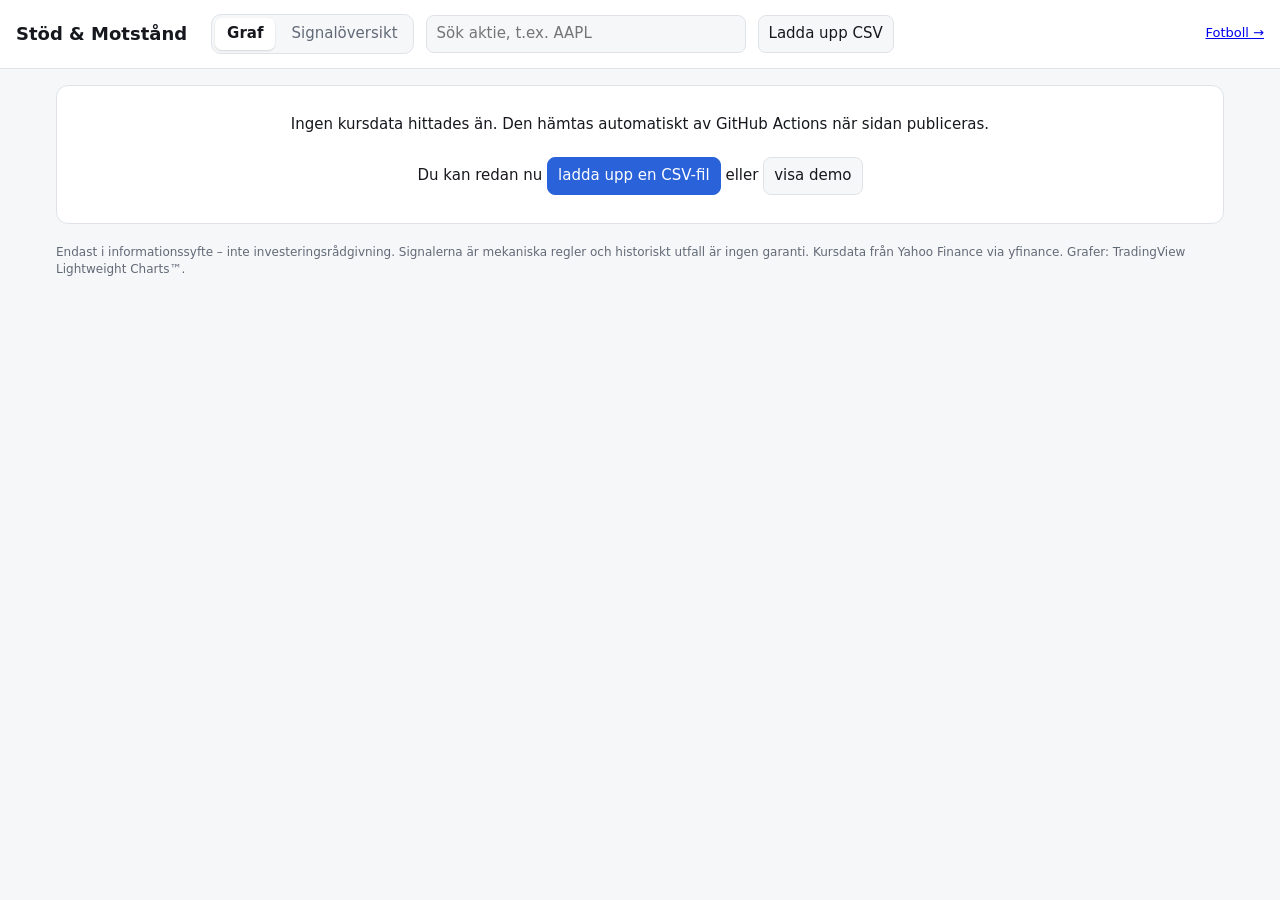
==== commit 0b7bbecb: "Fotbollssida: analys av 32 europeiska ligor med spelförslag och lappar - scripts/fotboll: hämtar res" ====
--- a/site/index.html
+++ b/site/index.html
@@ -82,6 +82,7 @@
   <button id="csvBtn" title="Ladda upp egen kursdata (CSV)">Ladda upp CSV</button>
   <input id="csvFile" type="file" accept=".csv,.txt" hidden>
   <span id="updated" class="muted small"></span>
+  <a href="fotboll/" class="small" style="margin-left:auto">Fotboll →</a>
 </header>
 
 <main>
@@ -129,6 +130,14 @@
           <label class="check"><input type="checkbox" id="markers"> Markera svängpunkter</label>
 
           <h3>Signaler</h3>
+          <label for="preset">Strategi</label>
+          <select id="preset">
+            <option value="breakout">Utbrott med volym (rekommenderad)</option>
+            <option value="bounce">Studs på stöd – högst träffsäkerhet</option>
+            <option value="classic">Ursprungliga reglerna</option>
+            <option value="custom">Egna inställningar</option>
+          </select>
+          <p id="presetInfo" class="muted small" style="margin:6px 0 0"></p>
           <label class="check"><input type="checkbox" id="showSig" checked> Visa long-signaler i grafen</label>
           <label for="types">Signaltyp</label>
           <select id="types">
@@ -169,7 +178,6 @@
           </select>
           <label for="minRR"><span class="row"><span>Minsta risk/belöning (TP1)</span><b id="minRRV"></b></span></label>
           <input id="minRR" type="range" min="0" max="3" step="0.25" value="1">
-          <button id="resetSig" style="margin-top:10px;width:100%">Återställ rekommenderade inställningar</button>
 
           <h3>Stoploss &amp; take profit</h3>
           <label for="slMode">Stoploss</label>
@@ -236,6 +244,13 @@
           <option value="10">Senaste 10 dagarna</option>
           <option value="21">Senaste månaden</option>
         </select>
+        <select id="scanPreset">
+          <option value="breakout">Utbrott med volym</option>
+          <option value="bounce">Studs på stöd</option>
+          <option value="classic">Ursprungliga reglerna</option>
+          <option value="custom">Egna inställningar</option>
+        </select>
+        <select id="scanSector"><option value="">Alla sektorer</option></select>
         <label class="small" style="display:flex;gap:6px;align-items:center"><input type="checkbox" id="scanActive" checked> Bara aktiva</label>
       </div>
       <p id="scanStatus" class="muted small" style="margin:0 0 10px"></p>
@@ -280,15 +295,24 @@
     slMode: $("slMode").value, tpMode: $("tpMode").value,
   };
 }
-// Rekommenderade signalinställningar (från backtestet, se scripts/backtest.js)
+// Färdiga strategier (från backtestet, se scripts/backtest.js och engine.js)
 const SIG_KEYS = ["types","trend","market","minVol","minClosePos","minRespect","maxRsi","minRR","slMode","tpMode"];
-function applySignalDefaults(){
-  for (const k of SIG_KEYS){
-    const el = $(k), v = SR.DEFAULTS[k];
+const PRESET_INFO = {
+  breakout: "Backtest S&P 500, 2025–2026: TP1 nåddes före stoploss i 52 % av affärerna, snitt +0,10 R per affär.",
+  bounce: "Backtest S&P 500, 2025–2026: TP1 nåddes före stoploss i 61 % av affärerna, men små vinster: snitt +0,04 R per affär.",
+  classic: "Backtest S&P 500, 2025–2026: TP1 nåddes före stoploss i 37 % av affärerna, snitt +0,04 R per affär.",
+  custom: "Egna inställningar. Kör backtestet för att se hur de hade fungerat.",
+};
+function applyPreset(name){
+  const p = SR.PRESETS[name];
+  if (p) for (const k of SIG_KEYS){
+    const el = $(k), v = p[k];
     if (el.type === "checkbox") el.checked = !!v; else el.value = String(v);
   }
-}
-applySignalDefaults();
+  $("preset").value = name;
+  $("presetInfo").textContent = PRESET_INFO[name] || "";
+}
+applyPreset("breakout");
 
 /* Beräkningarna (nivåer, signaler, SL/TP) finns i engine.js */
 const { prepare, levelsAt, plan, signalsInRange, classicPivots, marketRegime } = SR;
@@ -474,7 +498,7 @@
   d.candles.sort((a,b)=> a[0] < b[0] ? -1 : 1);
   state.data = d;
   $("title").textContent = d.name && d.name !== d.symbol ? d.name : d.symbol;
-  $("subtitle").textContent = (d.name && d.name !== d.symbol ? d.symbol + " · " : "") + d.candles.length + " handelsdagar" + (d.source ? " · " + d.source : "");
+  $("subtitle").textContent = (d.name && d.name !== d.symbol ? d.symbol + " · " : "") + (d.sector ? (SECTOR_SV[d.sector] || d.sector) + " · " : "") + d.candles.length + " handelsdagar" + (d.source ? " · " + d.source : "");
   $("content").hidden = false; $("message").hidden = true;
   render();
 }
@@ -511,6 +535,8 @@
       try { const m = await (await fetch("data/" + idx.market, {cache:"no-cache"})).json(); state.market = marketRegime(m.candles); } catch {}
     }
     $("stocklist").innerHTML = state.index.map(s => `<option value="${esc(s.symbol)}">${esc(s.name||"")}</option>`).join("");
+    const sectors = [...new Set(state.index.map(s => s.sector).filter(Boolean))].sort();
+    $("scanSector").innerHTML = `<option value="">Alla sektorer</option>` + sectors.map(x => `<option value="${esc(x)}">${esc(SECTOR_SV[x] || x)}</option>`).join("");
     if (idx.updated) $("updated").textContent = state.index.length + " aktier · uppdaterad " + new Date(idx.updated).toLocaleString("sv-SE",{dateStyle:"short",timeStyle:"short"});
   } catch { state.index = []; }
   let start = decodeURIComponent(location.hash.slice(1));
@@ -522,26 +548,54 @@
 }
 
 /* ---------- Signalöversikt ---------- */
+const SECTOR_SV = {
+  "Communication Services":"Kommunikationstjänster", "Consumer Discretionary":"Sällanköpsvaror", "Consumer Staples":"Dagligvaror",
+  "Energy":"Energi", "Financials":"Finans", "Health Care":"Hälsovård", "Industrials":"Industri",
+  "Information Technology":"Informationsteknik", "Materials":"Material", "Real Estate":"Fastigheter", "Utilities":"Kraftförsörjning",
+};
 let scanToken = 0;
+async function loadSignals(){
+  if (state.signals !== undefined) return state.signals;
+  try { const r = await fetch("data/signals.json", {cache:"no-cache"}); state.signals = r.ok ? await r.json() : null; }
+  catch { state.signals = null; }
+  return state.signals;
+}
 async function runScan(){
   const token = ++scanToken;
   const o = opts(), days = +$("scanDays").value, onlyActive = $("scanActive").checked;
+  const sector = $("scanSector").value, preset = $("preset").value;
   if (!state.index.length){ $("scanStatus").textContent = "Ingen kursdata finns än."; $("scanRows").innerHTML = ""; return; }
-  const results = []; let done = 0;
-  const queue = [...state.index];
+  const universe = state.index.filter(s => !sector || s.sector === sector);
+  const results = []; let done = 0, total = universe.length, pre = false;
   const draw = () => {
     const rows = results
       .filter(r => !onlyActive || r.s.out.res === "open" || r.s.out.running)
       .sort((x,y) => x.s.date === y.s.date ? y.s.rr - x.s.rr : (x.s.date < y.s.date ? 1 : -1));
     $("scanRows").innerHTML = rows.length ? rows.map(r => `<tr class="click" data-sym="${esc(r.item.symbol)}">
-      <td><b>${esc(r.item.symbol)}</b> <span class="muted small">${esc((r.item.name||"").slice(0,28))}</span></td>
+      <td><b>${esc(r.item.symbol)}</b> <span class="muted small">${esc((r.item.name||"").slice(0,28))}</span><br><span class="muted small">${esc(r.item.sector||"")}</span></td>
       <td>${fmt(r.close)}</td><td class="l">${r.s.kind}</td><td>${r.s.date}</td><td>${fmt(r.s.entry)}</td>
       <td class="sl">${fmt(r.s.stop)}</td><td class="tp">${fmt(r.s.tps[0].price)}</td><td class="tp">${fmt(r.s.tps[1].price)}</td><td>${num1(r.s.rr)}</td><td class="l">${outText(r.s.out)}</td></tr>`).join("")
-      : `<tr><td colspan="10" class="muted" style="text-align:center;padding:20px">${done < state.index.length ? "Letar…" : "Inga signaler med valda filter."}</td></tr>`;
-    $("scanStatus").textContent = done < state.index.length
-      ? `Skannar ${done} av ${state.index.length} aktier…`
-      : `${rows.length} ${rows.length === 1 ? "signal" : "signaler"} bland ${state.index.length} aktier.`;
+      : `<tr><td colspan="10" class="muted" style="text-align:center;padding:20px">${done < total ? "Letar…" : "Inga signaler med valda filter."}</td></tr>`;
+    $("scanStatus").textContent = done < total
+      ? `Skannar ${done} av ${total} aktier… (egna inställningar räknas fram i webbläsaren)`
+      : `${rows.length} ${rows.length === 1 ? "signal" : "signaler"} bland ${total} aktier` + (pre ? ` · strategi: ${$("preset").selectedOptions[0].textContent}` : " · egna inställningar") + ".";
   };
+
+  // Färdig strategi: använd översikten som GitHub räknat fram i förväg
+  const sig = preset !== "custom" ? await loadSignals() : null;
+  if (token !== scanToken) return;
+  if (sig && sig.presets && sig.presets[preset] && days <= sig.days){
+    pre = true;
+    for (const r of sig.presets[preset]){
+      if (r.daysAgo >= days || (sector && r.sector !== sector)) continue;
+      results.push({ item:{symbol:r.symbol, name:r.name, sector:r.sector}, close:r.close,
+                     s:{...r, tps:r.tps.map(price => ({price}))} });
+    }
+    done = total; draw(); return;
+  }
+
+  // Egna inställningar: räkna i webbläsaren
+  const queue = [...universe];
   const worker = async () => {
     while (queue.length && token === scanToken){
       const item = queue.shift();
@@ -555,7 +609,7 @@
         }
       } catch {}
       done++;
-      if (token === scanToken && (done % 8 === 0 || done === state.index.length)) draw();
+      if (token === scanToken && (done % 10 === 0 || done === total)) draw();
       await new Promise(r => setTimeout(r, 0)); // låt sidan andas
     }
   };
@@ -564,12 +618,13 @@
   if (token === scanToken) draw();
 }
 $("scanRows").addEventListener("click", e => { const tr = e.target.closest("tr[data-sym]"); if (tr) loadSymbol(tr.dataset.sym); });
-["scanDays","scanActive"].forEach(id => $(id).addEventListener("change", runScan));
+["scanDays","scanActive","scanSector"].forEach(id => $(id).addEventListener("change", runScan));
+$("scanPreset").addEventListener("change", () => { applyPreset($("scanPreset").value); render(); runScan(); });
 
 function setView(v){
   $("viewChart").hidden = v !== "chart"; $("viewScan").hidden = v !== "scan";
   $("tabChart").classList.toggle("on", v === "chart"); $("tabScan").classList.toggle("on", v === "scan");
-  if (v === "scan") runScan();
+  if (v === "scan"){ $("scanPreset").value = $("preset").value; runScan(); }
 }
 $("tabChart").onclick = () => setView("chart");
 $("tabScan").onclick = () => setView("scan");
@@ -633,9 +688,11 @@
 
 /* ---------- Händelser ---------- */
 $("search").addEventListener("change", e => { const v = e.target.value.trim(); if (v) loadSymbol(v); });
-["period","win","tol","minT","maxN","pivBase","zones","markers","showSig","showPlan", ...SIG_KEYS].forEach(id => $(id).addEventListener("input", render));
+["period","win","tol","minT","maxN","pivBase","zones","markers","showSig","showPlan"].forEach(id => $(id).addEventListener("input", render));
+SIG_KEYS.forEach(id => $(id).addEventListener("input", () => { applyPreset("custom"); render(); }));
+$("preset").addEventListener("input", () => { applyPreset($("preset").value); render(); });
+$("preset").addEventListener("change", () => { if (!$("viewScan").hidden) runScan(); });
 matchMedia("(prefers-color-scheme: dark)").addEventListener("change", () => { state.chart?.remove(); state.chart = null; render(); });
-$("resetSig").onclick = () => { applySignalDefaults(); render(); };
 loadIndex();
 </script>
 </body>
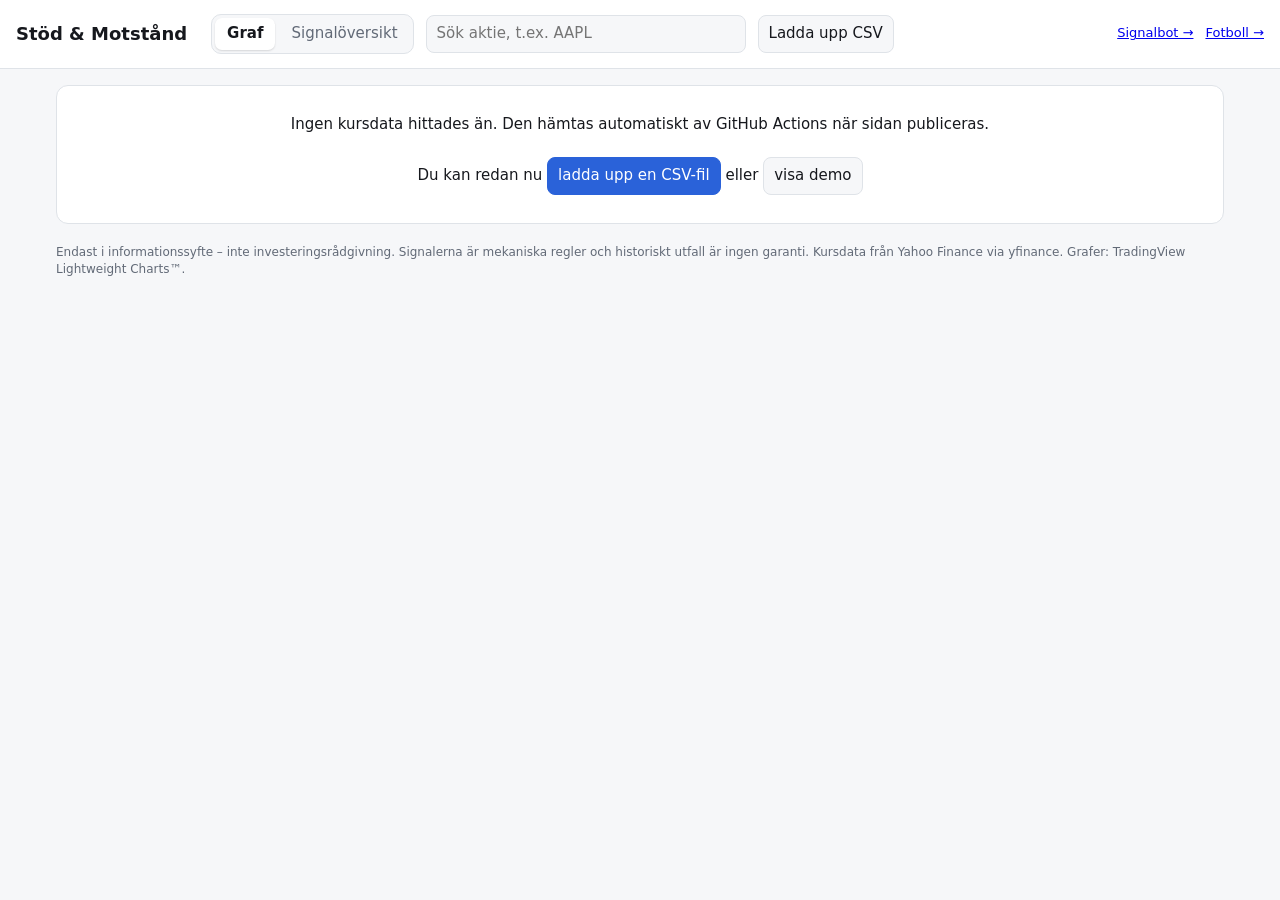
==== commit 64dd474a: "Signalbot för Nasdaq 100 och guld: signaler på dag, 4h och timme med backtest och notiser Fem strate" ====
--- a/site/index.html
+++ b/site/index.html
@@ -82,7 +82,8 @@
   <button id="csvBtn" title="Ladda upp egen kursdata (CSV)">Ladda upp CSV</button>
   <input id="csvFile" type="file" accept=".csv,.txt" hidden>
   <span id="updated" class="muted small"></span>
-  <a href="fotboll/" class="small" style="margin-left:auto">Fotboll →</a>
+  <a href="trading/" class="small" style="margin-left:auto">Signalbot →</a>
+  <a href="fotboll/" class="small">Fotboll →</a>
 </header>
 
 <main>
